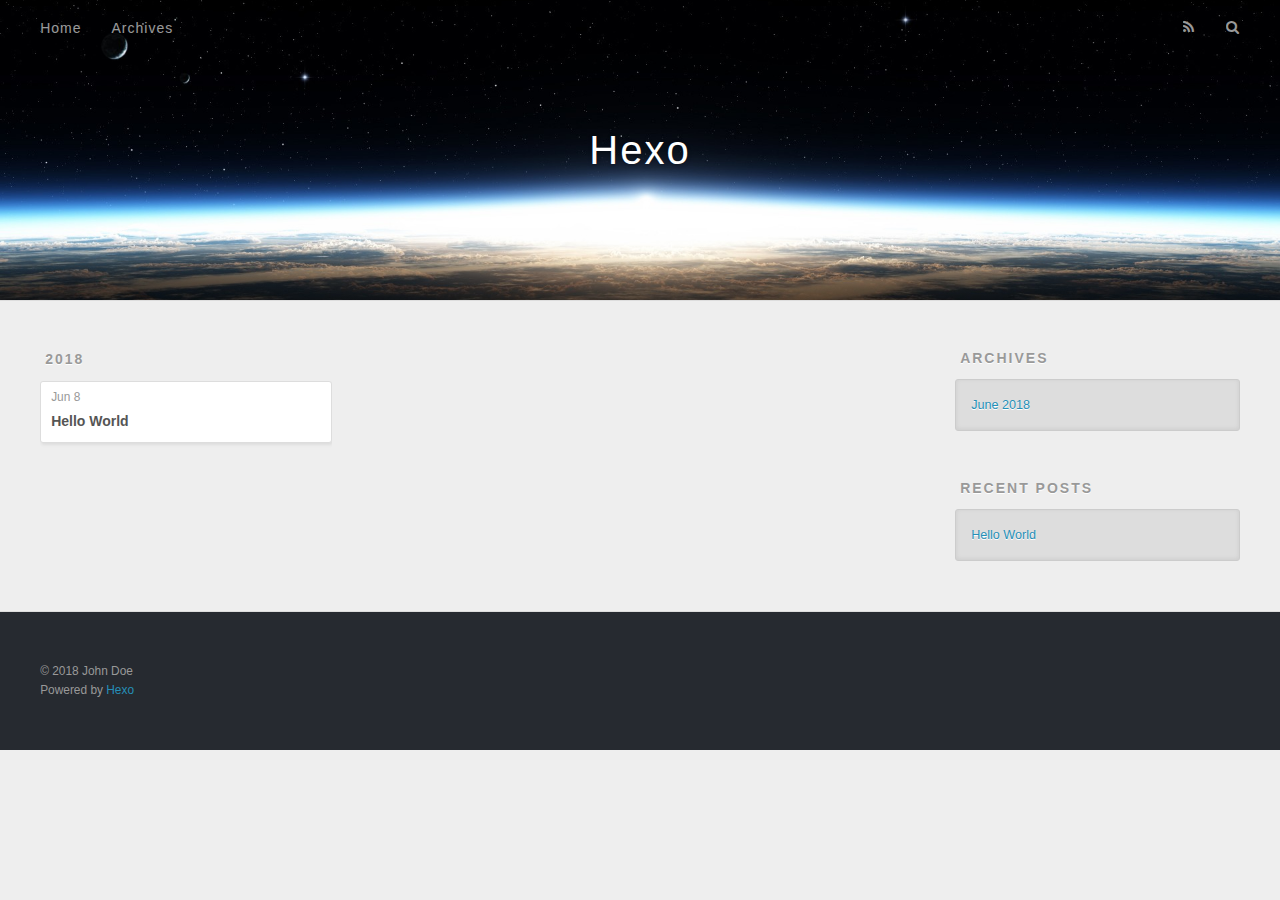
==== archives/index.html @ 5888d4e0 "Site updated: 2018-06-24 17:47:49" ====
<!DOCTYPE html>
<html>
<head>
  <meta charset="utf-8">
  

  
  <title>Archives | Hexo</title>
  <meta name="viewport" content="width=device-width, initial-scale=1, maximum-scale=1">
  <meta property="og:type" content="website">
<meta property="og:title" content="Hexo">
<meta property="og:url" content="http://yoursite.com/archives/index.html">
<meta property="og:site_name" content="Hexo">
<meta property="og:locale" content="default">
<meta name="twitter:card" content="summary">
<meta name="twitter:title" content="Hexo">
  
    <link rel="alternate" href="/atom.xml" title="Hexo" type="application/atom+xml">
  
  
    <link rel="icon" href="/favicon.png">
  
  
    <link href="//fonts.googleapis.com/css?family=Source+Code+Pro" rel="stylesheet" type="text/css">
  
  <link rel="stylesheet" href="/css/style.css">
</head>

<body>
  <div id="container">
    <div id="wrap">
      <header id="header">
  <div id="banner"></div>
  <div id="header-outer" class="outer">
    <div id="header-title" class="inner">
      <h1 id="logo-wrap">
        <a href="/" id="logo">Hexo</a>
      </h1>
      
    </div>
    <div id="header-inner" class="inner">
      <nav id="main-nav">
        <a id="main-nav-toggle" class="nav-icon"></a>
        
          <a class="main-nav-link" href="/">Home</a>
        
          <a class="main-nav-link" href="/archives">Archives</a>
        
      </nav>
      <nav id="sub-nav">
        
          <a id="nav-rss-link" class="nav-icon" href="/atom.xml" title="RSS Feed"></a>
        
        <a id="nav-search-btn" class="nav-icon" title="Search"></a>
      </nav>
      <div id="search-form-wrap">
        <form action="//google.com/search" method="get" accept-charset="UTF-8" class="search-form"><input type="search" name="q" class="search-form-input" placeholder="Search"><button type="submit" class="search-form-submit">&#xF002;</button><input type="hidden" name="sitesearch" value="http://yoursite.com"></form>
      </div>
    </div>
  </div>
</header>
      <div class="outer">
        <section id="main">
  
  
    
    
      
      
      <section class="archives-wrap">
        <div class="archive-year-wrap">
          <a href="/archives/2018" class="archive-year">2018</a>
        </div>
        <div class="archives">
    
    <article class="archive-article archive-type-post">
  <div class="archive-article-inner">
    <header class="archive-article-header">
      <a href="/2018/06/08/hello-world/" class="archive-article-date">
  <time datetime="2018-06-08T04:36:34.296Z" itemprop="datePublished">Jun 8</time>
</a>
      
  
    <h1 itemprop="name">
      <a class="archive-article-title" href="/2018/06/08/hello-world/">Hello World</a>
    </h1>
  

    </header>
  </div>
</article>
  
  
    </div></section>
  


</section>
        
          <aside id="sidebar">
  
    

  
    

  
    
  
    
  <div class="widget-wrap">
    <h3 class="widget-title">Archives</h3>
    <div class="widget">
      <ul class="archive-list"><li class="archive-list-item"><a class="archive-list-link" href="/archives/2018/06/">June 2018</a></li></ul>
    </div>
  </div>


  
    
  <div class="widget-wrap">
    <h3 class="widget-title">Recent Posts</h3>
    <div class="widget">
      <ul>
        
          <li>
            <a href="/2018/06/08/hello-world/">Hello World</a>
          </li>
        
      </ul>
    </div>
  </div>

  
</aside>
        
      </div>
      <footer id="footer">
  
  <div class="outer">
    <div id="footer-info" class="inner">
      &copy; 2018 John Doe<br>
      Powered by <a href="http://hexo.io/" target="_blank">Hexo</a>
    </div>
  </div>
</footer>
    </div>
    <nav id="mobile-nav">
  
    <a href="/" class="mobile-nav-link">Home</a>
  
    <a href="/archives" class="mobile-nav-link">Archives</a>
  
</nav>
    

<script src="//ajax.googleapis.com/ajax/libs/jquery/2.0.3/jquery.min.js"></script>


  <link rel="stylesheet" href="/fancybox/jquery.fancybox.css">
  <script src="/fancybox/jquery.fancybox.pack.js"></script>


<script src="/js/script.js"></script>



  </div>
</body>
</html>
---- css/style.css ----
body {
  width: 100%;
}
body:before,
body:after {
  content: "";
  display: table;
}
body:after {
  clear: both;
}
html,
body,
div,
span,
applet,
object,
iframe,
h1,
h2,
h3,
h4,
h5,
h6,
p,
blockquote,
pre,
a,
abbr,
acronym,
address,
big,
cite,
code,
del,
dfn,
em,
img,
ins,
kbd,
q,
s,
samp,
small,
strike,
strong,
sub,
sup,
tt,
var,
dl,
dt,
dd,
ol,
ul,
li,
fieldset,
form,
label,
legend,
table,
caption,
tbody,
tfoot,
thead,
tr,
th,
td {
  margin: 0;
  padding: 0;
  border: 0;
  outline: 0;
  font-weight: inherit;
  font-style: inherit;
  font-family: inherit;
  font-size: 100%;
  vertical-align: baseline;
}
body {
  line-height: 1;
  color: #000;
  background: #fff;
}
ol,
ul {
  list-style: none;
}
table {
  border-collapse: separate;
  border-spacing: 0;
  vertical-align: middle;
}
caption,
th,
td {
  text-align: left;
  font-weight: normal;
  vertical-align: middle;
}
a img {
  border: none;
}
input,
button {
  margin: 0;
  padding: 0;
}
input::-moz-focus-inner,
button::-moz-focus-inner {
  border: 0;
  padding: 0;
}
@font-face {
  font-family: FontAwesome;
  font-style: normal;
  font-weight: normal;
  src: url("fonts/fontawesome-webfont.eot?v=#4.0.3");
  src: url("fonts/fontawesome-webfont.eot?#iefix&v=#4.0.3") format("embedded-opentype"), url("fonts/fontawesome-webfont.woff?v=#4.0.3") format("woff"), url("fonts/fontawesome-webfont.ttf?v=#4.0.3") format("truetype"), url("fonts/fontawesome-webfont.svg#fontawesomeregular?v=#4.0.3") format("svg");
}
html,
body,
#container {
  height: 100%;
}
body {
  background: #eee;
  font: 14px -apple-system, BlinkMacSystemFont, "Segoe UI", "Roboto", "Oxygen", "Ubuntu", "Cantarell", "Fira Sans", "Droid Sans", "Helvetica Neue", sans-serif;
  -webkit-text-size-adjust: 100%;
}
.outer {
  max-width: 1220px;
  margin: 0 auto;
  padding: 0 20px;
}
.outer:before,
.outer:after {
  content: "";
  display: table;
}
.outer:after {
  clear: both;
}
.inner {
  display: inline;
  float: left;
  width: 98.33333333333333%;
  margin: 0 0.833333333333333%;
}
.left,
.alignleft {
  float: left;
}
.right,
.alignright {
  float: right;
}
.clear {
  clear: both;
}
#container {
  position: relative;
}
.mobile-nav-on {
  overflow: hidden;
}
#wrap {
  height: 100%;
  width: 100%;
  position: absolute;
  top: 0;
  left: 0;
  -webkit-transition: 0.2s ease-out;
  -moz-transition: 0.2s ease-out;
  -ms-transition: 0.2s ease-out;
  transition: 0.2s ease-out;
  z-index: 1;
  background: #eee;
}
.mobile-nav-on #wrap {
  left: 280px;
}
@media screen and (min-width: 768px) {
  #main {
    display: inline;
    float: left;
    width: 73.33333333333333%;
    margin: 0 0.833333333333333%;
  }
}
.article-date,
.article-category-link,
.archive-year,
.widget-title {
  text-decoration: none;
  text-transform: uppercase;
  letter-spacing: 2px;
  color: #999;
  margin-bottom: 1em;
  margin-left: 5px;
  line-height: 1em;
  text-shadow: 0 1px #fff;
  font-weight: bold;
}
.article-inner,
.archive-article-inner {
  background: #fff;
  -webkit-box-shadow: 1px 2px 3px #ddd;
  box-shadow: 1px 2px 3px #ddd;
  border: 1px solid #ddd;
  border-radius: 3px;
}
.article-entry h1,
.widget h1 {
  font-size: 2em;
}
.article-entry h2,
.widget h2 {
  font-size: 1.5em;
}
.article-entry h3,
.widget h3 {
  font-size: 1.3em;
}
.article-entry h4,
.widget h4 {
  font-size: 1.2em;
}
.article-entry h5,
.widget h5 {
  font-size: 1em;
}
.article-entry h6,
.widget h6 {
  font-size: 1em;
  color: #999;
}
.article-entry hr,
.widget hr {
  border: 1px dashed #ddd;
}
.article-entry strong,
.widget strong {
  font-weight: bold;
}
.article-entry em,
.widget em,
.article-entry cite,
.widget cite {
  font-style: italic;
}
.article-entry sup,
.widget sup,
.article-entry sub,
.widget sub {
  font-size: 0.75em;
  line-height: 0;
  position: relative;
  vertical-align: baseline;
}
.article-entry sup,
.widget sup {
  top: -0.5em;
}
.article-entry sub,
.widget sub {
  bottom: -0.2em;
}
.article-entry small,
.widget small {
  font-size: 0.85em;
}
.article-entry acronym,
.widget acronym,
.article-entry abbr,
.widget abbr {
  border-bottom: 1px dotted;
}
.article-entry ul,
.widget ul,
.article-entry ol,
.widget ol,
.article-entry dl,
.widget dl {
  margin: 0 20px;
  line-height: 1.6em;
}
.article-entry ul ul,
.widget ul ul,
.article-entry ol ul,
.widget ol ul,
.article-entry ul ol,
.widget ul ol,
.article-entry ol ol,
.widget ol ol {
  margin-top: 0;
  margin-bottom: 0;
}
.article-entry ul,
.widget ul {
  list-style: disc;
}
.article-entry ol,
.widget ol {
  list-style: decimal;
}
.article-entry dt,
.widget dt {
  font-weight: bold;
}
#header {
  height: 300px;
  position: relative;
  border-bottom: 1px solid #ddd;
}
#header:before,
#header:after {
  content: "";
  position: absolute;
  left: 0;
  right: 0;
  height: 40px;
}
#header:before {
  top: 0;
  background: -webkit-linear-gradient(rgba(0,0,0,0.2), transparent);
  background: -moz-linear-gradient(rgba(0,0,0,0.2), transparent);
  background: -ms-linear-gradient(rgba(0,0,0,0.2), transparent);
  background: linear-gradient(rgba(0,0,0,0.2), transparent);
}
#header:after {
  bottom: 0;
  background: -webkit-linear-gradient(transparent, rgba(0,0,0,0.2));
  background: -moz-linear-gradient(transparent, rgba(0,0,0,0.2));
  background: -ms-linear-gradient(transparent, rgba(0,0,0,0.2));
  background: linear-gradient(transparent, rgba(0,0,0,0.2));
}
#header-outer {
  height: 100%;
  position: relative;
}
#header-inner {
  position: relative;
  overflow: hidden;
}
#banner {
  position: absolute;
  top: 0;
  left: 0;
  width: 100%;
  height: 100%;
  background: url("images/banner.jpg") center #000;
  -webkit-background-size: cover;
  -moz-background-size: cover;
  background-size: cover;
  z-index: -1;
}
#header-title {
  text-align: center;
  height: 40px;
  position: absolute;
  top: 50%;
  left: 0;
  margin-top: -20px;
}
#logo,
#subtitle {
  text-decoration: none;
  color: #fff;
  font-weight: 300;
  text-shadow: 0 1px 4px rgba(0,0,0,0.3);
}
#logo {
  font-size: 40px;
  line-height: 40px;
  letter-spacing: 2px;
}
#subtitle {
  font-size: 16px;
  line-height: 16px;
  letter-spacing: 1px;
}
#subtitle-wrap {
  margin-top: 16px;
}
#main-nav {
  float: left;
  margin-left: -15px;
}
.nav-icon,
.main-nav-link {
  float: left;
  color: #fff;
  opacity: 0.6;
  text-decoration: none;
  text-shadow: 0 1px rgba(0,0,0,0.2);
  -webkit-transition: opacity 0.2s;
  -moz-transition: opacity 0.2s;
  -ms-transition: opacity 0.2s;
  transition: opacity 0.2s;
  display: block;
  padding: 20px 15px;
}
.nav-icon:hover,
.main-nav-link:hover {
  opacity: 1;
}
.nav-icon {
  font-family: FontAwesome;
  text-align: center;
  font-size: 14px;
  width: 14px;
  height: 14px;
  padding: 20px 15px;
  position: relative;
  cursor: pointer;
}
.main-nav-link {
  font-weight: 300;
  letter-spacing: 1px;
}
@media screen and (max-width: 479px) {
  .main-nav-link {
    display: none;
  }
}
#main-nav-toggle {
  display: none;
}
#main-nav-toggle:before {
  content: "\f0c9";
}
@media screen and (max-width: 479px) {
  #main-nav-toggle {
    display: block;
  }
}
#sub-nav {
  float: right;
  margin-right: -15px;
}
#nav-rss-link:before {
  content: "\f09e";
}
#nav-search-btn:before {
  content: "\f002";
}
#search-form-wrap {
  position: absolute;
  top: 15px;
  width: 150px;
  height: 30px;
  right: -150px;
  opacity: 0;
  -webkit-transition: 0.2s ease-out;
  -moz-transition: 0.2s ease-out;
  -ms-transition: 0.2s ease-out;
  transition: 0.2s ease-out;
}
#search-form-wrap.on {
  opacity: 1;
  right: 0;
}
@media screen and (max-width: 479px) {
  #search-form-wrap {
    width: 100%;
    right: -100%;
  }
}
.search-form {
  position: absolute;
  top: 0;
  left: 0;
  right: 0;
  background: #fff;
  padding: 5px 15px;
  border-radius: 15px;
  -webkit-box-shadow: 0 0 10px rgba(0,0,0,0.3);
  box-shadow: 0 0 10px rgba(0,0,0,0.3);
}
.search-form-input {
  border: none;
  background: none;
  color: #555;
  width: 100%;
  font: 13px -apple-system, BlinkMacSystemFont, "Segoe UI", "Roboto", "Oxygen", "Ubuntu", "Cantarell", "Fira Sans", "Droid Sans", "Helvetica Neue", sans-serif;
  outline: none;
}
.search-form-input::-webkit-search-results-decoration,
.search-form-input::-webkit-search-cancel-button {
  -webkit-appearance: none;
}
.search-form-submit {
  position: absolute;
  top: 50%;
  right: 10px;
  margin-top: -7px;
  font: 13px FontAwesome;
  border: none;
  background: none;
  color: #bbb;
  cursor: pointer;
}
.search-form-submit:hover,
.search-form-submit:focus {
  color: #777;
}
.article {
  margin: 50px 0;
}
.article-inner {
  overflow: hidden;
}
.article-meta:before,
.article-meta:after {
  content: "";
  display: table;
}
.article-meta:after {
  clear: both;
}
.article-date {
  float: left;
}
.article-category {
  float: left;
  line-height: 1em;
  color: #ccc;
  text-shadow: 0 1px #fff;
  margin-left: 8px;
}
.article-category:before {
  content: "\2022";
}
.article-category-link {
  margin: 0 12px 1em;
}
.article-header {
  padding: 20px 20px 0;
}
.article-title {
  text-decoration: none;
  font-size: 2em;
  font-weight: bold;
  color: #555;
  line-height: 1.1em;
  -webkit-transition: color 0.2s;
  -moz-transition: color 0.2s;
  -ms-transition: color 0.2s;
  transition: color 0.2s;
}
a.article-title:hover {
  color: #258fb8;
}
.article-entry {
  color: #555;
  padding: 0 20px;
}
.article-entry:before,
.article-entry:after {
  content: "";
  display: table;
}
.article-entry:after {
  clear: both;
}
.article-entry p,
.article-entry table {
  line-height: 1.6em;
  margin: 1.6em 0;
}
.article-entry h1,
.article-entry h2,
.article-entry h3,
.article-entry h4,
.article-entry h5,
.article-entry h6 {
  font-weight: bold;
}
.article-entry h1,
.article-entry h2,
.article-entry h3,
.article-entry h4,
.article-entry h5,
.article-entry h6 {
  line-height: 1.1em;
  margin: 1.1em 0;
}
.article-entry a {
  color: #258fb8;
  text-decoration: none;
}
.article-entry a:hover {
  text-decoration: underline;
}
.article-entry ul,
.article-entry ol,
.article-entry dl {
  margin-top: 1.6em;
  margin-bottom: 1.6em;
}
.article-entry img,
.article-entry video {
  max-width: 100%;
  height: auto;
  display: block;
  margin: auto;
}
.article-entry iframe {
  border: none;
}
.article-entry table {
  width: 100%;
  border-collapse: collapse;
  border-spacing: 0;
}
.article-entry th {
  font-weight: bold;
  border-bottom: 3px solid #ddd;
  padding-bottom: 0.5em;
}
.article-entry td {
  border-bottom: 1px solid #ddd;
  padding: 10px 0;
}
.article-entry blockquote {
  font-family: Georgia, "Times New Roman", serif;
  font-size: 1.4em;
  margin: 1.6em 20px;
  text-align: center;
}
.article-entry blockquote footer {
  font-size: 14px;
  margin: 1.6em 0;
  font-family: -apple-system, BlinkMacSystemFont, "Segoe UI", "Roboto", "Oxygen", "Ubuntu", "Cantarell", "Fira Sans", "Droid Sans", "Helvetica Neue", sans-serif;
}
.article-entry blockquote footer cite:before {
  content: "—";
  padding: 0 0.5em;
}
.article-entry .pullquote {
  text-align: left;
  width: 45%;
  margin: 0;
}
.article-entry .pullquote.left {
  margin-left: 0.5em;
  margin-right: 1em;
}
.article-entry .pullquote.right {
  margin-right: 0.5em;
  margin-left: 1em;
}
.article-entry .caption {
  color: #999;
  display: block;
  font-size: 0.9em;
  margin-top: 0.5em;
  position: relative;
  text-align: center;
}
.article-entry .video-container {
  position: relative;
  padding-top: 56.25%;
  height: 0;
  overflow: hidden;
}
.article-entry .video-container iframe,
.article-entry .video-container object,
.article-entry .video-container embed {
  position: absolute;
  top: 0;
  left: 0;
  width: 100%;
  height: 100%;
  margin-top: 0;
}
.article-more-link a {
  display: inline-block;
  line-height: 1em;
  padding: 6px 15px;
  border-radius: 15px;
  background: #eee;
  color: #999;
  text-shadow: 0 1px #fff;
  text-decoration: none;
}
.article-more-link a:hover {
  background: #258fb8;
  color: #fff;
  text-decoration: none;
  text-shadow: 0 1px #1e7293;
}
.article-footer {
  font-size: 0.85em;
  line-height: 1.6em;
  border-top: 1px solid #ddd;
  padding-top: 1.6em;
  margin: 0 20px 20px;
}
.article-footer:before,
.article-footer:after {
  content: "";
  display: table;
}
.article-footer:after {
  clear: both;
}
.article-footer a {
  color: #999;
  text-decoration: none;
}
.article-footer a:hover {
  color: #555;
}
.article-tag-list-item {
  float: left;
  margin-right: 10px;
}
.article-tag-list-link:before {
  content: "#";
}
.article-comment-link {
  float: right;
}
.article-comment-link:before {
  content: "\f075";
  font-family: FontAwesome;
  padding-right: 8px;
}
.article-share-link {
  cursor: pointer;
  float: right;
  margin-left: 20px;
}
.article-share-link:before {
  content: "\f064";
  font-family: FontAwesome;
  padding-right: 6px;
}
#article-nav {
  position: relative;
}
#article-nav:before,
#article-nav:after {
  content: "";
  display: table;
}
#article-nav:after {
  clear: both;
}
@media screen and (min-width: 768px) {
  #article-nav {
    margin: 50px 0;
  }
  #article-nav:before {
    width: 8px;
    height: 8px;
    position: absolute;
    top: 50%;
    left: 50%;
    margin-top: -4px;
    margin-left: -4px;
    content: "";
    border-radius: 50%;
    background: #ddd;
    -webkit-box-shadow: 0 1px 2px #fff;
    box-shadow: 0 1px 2px #fff;
  }
}
.article-nav-link-wrap {
  text-decoration: none;
  text-shadow: 0 1px #fff;
  color: #999;
  -webkit-box-sizing: border-box;
  -moz-box-sizing: border-box;
  box-sizing: border-box;
  margin-top: 50px;
  text-align: center;
  display: block;
}
.article-nav-link-wrap:hover {
  color: #555;
}
@media screen and (min-width: 768px) {
  .article-nav-link-wrap {
    width: 50%;
    margin-top: 0;
  }
}
@media screen and (min-width: 768px) {
  #article-nav-newer {
    float: left;
    text-align: right;
    padding-right: 20px;
  }
}
@media screen and (min-width: 768px) {
  #article-nav-older {
    float: right;
    text-align: left;
    padding-left: 20px;
  }
}
.article-nav-caption {
  text-transform: uppercase;
  letter-spacing: 2px;
  color: #ddd;
  line-height: 1em;
  font-weight: bold;
}
#article-nav-newer .article-nav-caption {
  margin-right: -2px;
}
.article-nav-title {
  font-size: 0.85em;
  line-height: 1.6em;
  margin-top: 0.5em;
}
.article-share-box {
  position: absolute;
  display: none;
  background: #fff;
  -webkit-box-shadow: 1px 2px 10px rgba(0,0,0,0.2);
  box-shadow: 1px 2px 10px rgba(0,0,0,0.2);
  border-radius: 3px;
  margin-left: -145px;
  overflow: hidden;
  z-index: 1;
}
.article-share-box.on {
  display: block;
}
.article-share-input {
  width: 100%;
  background: none;
  -webkit-box-sizing: border-box;
  -moz-box-sizing: border-box;
  box-sizing: border-box;
  font: 14px -apple-system, BlinkMacSystemFont, "Segoe UI", "Roboto", "Oxygen", "Ubuntu", "Cantarell", "Fira Sans", "Droid Sans", "Helvetica Neue", sans-serif;
  padding: 0 15px;
  color: #555;
  outline: none;
  border: 1px solid #ddd;
  border-radius: 3px 3px 0 0;
  height: 36px;
  line-height: 36px;
}
.article-share-links {
  background: #eee;
}
.article-share-links:before,
.article-share-links:after {
  content: "";
  display: table;
}
.article-share-links:after {
  clear: both;
}
.article-share-twitter,
.article-share-facebook,
.article-share-pinterest,
.article-share-google {
  width: 50px;
  height: 36px;
  display: block;
  float: left;
  position: relative;
  color: #999;
  text-shadow: 0 1px #fff;
}
.article-share-twitter:before,
.article-share-facebook:before,
.article-share-pinterest:before,
.article-share-google:before {
  font-size: 20px;
  font-family: FontAwesome;
  width: 20px;
  height: 20px;
  position: absolute;
  top: 50%;
  left: 50%;
  margin-top: -10px;
  margin-left: -10px;
  text-align: center;
}
.article-share-twitter:hover,
.article-share-facebook:hover,
.article-share-pinterest:hover,
.article-share-google:hover {
  color: #fff;
}
.article-share-twitter:before {
  content: "\f099";
}
.article-share-twitter:hover {
  background: #00aced;
  text-shadow: 0 1px #008abe;
}
.article-share-facebook:before {
  content: "\f09a";
}
.article-share-facebook:hover {
  background: #3b5998;
  text-shadow: 0 1px #2f477a;
}
.article-share-pinterest:before {
  content: "\f0d2";
}
.article-share-pinterest:hover {
  background: #cb2027;
  text-shadow: 0 1px #a21a1f;
}
.article-share-google:before {
  content: "\f0d5";
}
.article-share-google:hover {
  background: #dd4b39;
  text-shadow: 0 1px #be3221;
}
.article-gallery {
  background: #000;
  position: relative;
}
.article-gallery-photos {
  position: relative;
  overflow: hidden;
}
.article-gallery-img {
  display: none;
  max-width: 100%;
}
.article-gallery-img:first-child {
  display: block;
}
.article-gallery-img.loaded {
  position: absolute;
  display: block;
}
.article-gallery-img img {
  display: block;
  max-width: 100%;
  margin: 0 auto;
}
#comments {
  background: #fff;
  -webkit-box-shadow: 1px 2px 3px #ddd;
  box-shadow: 1px 2px 3px #ddd;
  padding: 20px;
  border: 1px solid #ddd;
  border-radius: 3px;
  margin: 50px 0;
}
#comments a {
  color: #258fb8;
}
.archives-wrap {
  margin: 50px 0;
}
.archives:before,
.archives:after {
  content: "";
  display: table;
}
.archives:after {
  clear: both;
}
.archive-year-wrap {
  margin-bottom: 1em;
}
.archives {
  -webkit-column-gap: 10px;
  -moz-column-gap: 10px;
  column-gap: 10px;
}
@media screen and (min-width: 480px) and (max-width: 767px) {
  .archives {
    -webkit-column-count: 2;
    -moz-column-count: 2;
    column-count: 2;
  }
}
@media screen and (min-width: 768px) {
  .archives {
    -webkit-column-count: 3;
    -moz-column-count: 3;
    column-count: 3;
  }
}
.archive-article {
  -webkit-column-break-inside: avoid;
  page-break-inside: avoid;
  overflow: hidden;
  break-inside: avoid-column;
}
.archive-article-inner {
  padding: 10px;
  margin-bottom: 15px;
}
.archive-article-title {
  text-decoration: none;
  font-weight: bold;
  color: #555;
  -webkit-transition: color 0.2s;
  -moz-transition: color 0.2s;
  -ms-transition: color 0.2s;
  transition: color 0.2s;
  line-height: 1.6em;
}
.archive-article-title:hover {
  color: #258fb8;
}
.archive-article-footer {
  margin-top: 1em;
}
.archive-article-date {
  color: #999;
  text-decoration: none;
  font-size: 0.85em;
  line-height: 1em;
  margin-bottom: 0.5em;
  display: block;
}
#page-nav {
  margin: 50px auto;
  background: #fff;
  -webkit-box-shadow: 1px 2px 3px #ddd;
  box-shadow: 1px 2px 3px #ddd;
  border: 1px solid #ddd;
  border-radius: 3px;
  text-align: center;
  color: #999;
  overflow: hidden;
}
#page-nav:before,
#page-nav:after {
  content: "";
  display: table;
}
#page-nav:after {
  clear: both;
}
#page-nav a,
#page-nav span {
  padding: 10px 20px;
  line-height: 1;
  height: 2ex;
}
#page-nav a {
  color: #999;
  text-decoration: none;
}
#page-nav a:hover {
  background: #999;
  color: #fff;
}
#page-nav .prev {
  float: left;
}
#page-nav .next {
  float: right;
}
#page-nav .page-number {
  display: inline-block;
}
@media screen and (max-width: 479px) {
  #page-nav .page-number {
    display: none;
  }
}
#page-nav .current {
  color: #555;
  font-weight: bold;
}
#page-nav .space {
  color: #ddd;
}
#footer {
  background: #262a30;
  padding: 50px 0;
  border-top: 1px solid #ddd;
  color: #999;
}
#footer a {
  color: #258fb8;
  text-decoration: none;
}
#footer a:hover {
  text-decoration: underline;
}
#footer-info {
  line-height: 1.6em;
  font-size: 0.85em;
}
.article-entry pre,
.article-entry .highlight {
  background: #2d2d2d;
  margin: 0 -20px;
  padding: 15px 20px;
  border-style: solid;
  border-color: #ddd;
  border-width: 1px 0;
  overflow: auto;
  color: #ccc;
  line-height: 22.400000000000002px;
}
.article-entry .highlight .gutter pre,
.article-entry .gist .gist-file .gist-data .line-numbers {
  color: #666;
  font-size: 0.85em;
}
.article-entry pre,
.article-entry code {
  font-family: "Source Code Pro", Consolas, Monaco, Menlo, Consolas, monospace;
}
.article-entry code {
  background: #eee;
  text-shadow: 0 1px #fff;
  padding: 0 0.3em;
}
.article-entry pre code {
  background: none;
  text-shadow: none;
  padding: 0;
}
.article-entry .highlight pre {
  border: none;
  margin: 0;
  padding: 0;
}
.article-entry .highlight table {
  margin: 0;
  width: auto;
}
.article-entry .highlight td {
  border: none;
  padding: 0;
}
.article-entry .highlight figcaption {
  font-size: 0.85em;
  color: #999;
  line-height: 1em;
  margin-bottom: 1em;
}
.article-entry .highlight figcaption:before,
.article-entry .highlight figcaption:after {
  content: "";
  display: table;
}
.article-entry .highlight figcaption:after {
  clear: both;
}
.article-entry .highlight figcaption a {
  float: right;
}
.article-entry .highlight .gutter pre {
  text-align: right;
  padding-right: 20px;
}
.article-entry .highlight .line {
  height: 22.400000000000002px;
}
.article-entry .highlight .line.marked {
  background: #515151;
}
.article-entry .gist {
  margin: 0 -20px;
  border-style: solid;
  border-color: #ddd;
  border-width: 1px 0;
  background: #2d2d2d;
  padding: 15px 20px 15px 0;
}
.article-entry .gist .gist-file {
  border: none;
  font-family: "Source Code Pro", Consolas, Monaco, Menlo, Consolas, monospace;
  margin: 0;
}
.article-entry .gist .gist-file .gist-data {
  background: none;
  border: none;
}
.article-entry .gist .gist-file .gist-data .line-numbers {
  background: none;
  border: none;
  padding: 0 20px 0 0;
}
.article-entry .gist .gist-file .gist-data .line-data {
  padding: 0 !important;
}
.article-entry .gist .gist-file .highlight {
  margin: 0;
  padding: 0;
  border: none;
}
.article-entry .gist .gist-file .gist-meta {
  background: #2d2d2d;
  color: #999;
  font: 0.85em -apple-system, BlinkMacSystemFont, "Segoe UI", "Roboto", "Oxygen", "Ubuntu", "Cantarell", "Fira Sans", "Droid Sans", "Helvetica Neue", sans-serif;
  text-shadow: 0 0;
  padding: 0;
  margin-top: 1em;
  margin-left: 20px;
}
.article-entry .gist .gist-file .gist-meta a {
  color: #258fb8;
  font-weight: normal;
}
.article-entry .gist .gist-file .gist-meta a:hover {
  text-decoration: underline;
}
pre .comment,
pre .title {
  color: #999;
}
pre .variable,
pre .attribute,
pre .tag,
pre .regexp,
pre .ruby .constant,
pre .xml .tag .title,
pre .xml .pi,
pre .xml .doctype,
pre .html .doctype,
pre .css .id,
pre .css .class,
pre .css .pseudo {
  color: #f2777a;
}
pre .number,
pre .preprocessor,
pre .built_in,
pre .literal,
pre .params,
pre .constant {
  color: #f99157;
}
pre .class,
pre .ruby .class .title,
pre .css .rules .attribute {
  color: #9c9;
}
pre .string,
pre .value,
pre .inheritance,
pre .header,
pre .ruby .symbol,
pre .xml .cdata {
  color: #9c9;
}
pre .css .hexcolor {
  color: #6cc;
}
pre .function,
pre .python .decorator,
pre .python .title,
pre .ruby .function .title,
pre .ruby .title .keyword,
pre .perl .sub,
pre .javascript .title,
pre .coffeescript .title {
  color: #69c;
}
pre .keyword,
pre .javascript .function {
  color: #c9c;
}
@media screen and (max-width: 479px) {
  #mobile-nav {
    position: absolute;
    top: 0;
    left: 0;
    width: 280px;
    height: 100%;
    background: #191919;
    border-right: 1px solid #fff;
  }
}
@media screen and (max-width: 479px) {
  .mobile-nav-link {
    display: block;
    color: #999;
    text-decoration: none;
    padding: 15px 20px;
    font-weight: bold;
  }
  .mobile-nav-link:hover {
    color: #fff;
  }
}
@media screen and (min-width: 768px) {
  #sidebar {
    display: inline;
    float: left;
    width: 23.333333333333332%;
    margin: 0 0.833333333333333%;
  }
}
.widget-wrap {
  margin: 50px 0;
}
.widget {
  color: #777;
  text-shadow: 0 1px #fff;
  background: #ddd;
  -webkit-box-shadow: 0 -1px 4px #ccc inset;
  box-shadow: 0 -1px 4px #ccc inset;
  border: 1px solid #ccc;
  padding: 15px;
  border-radius: 3px;
}
.widget a {
  color: #258fb8;
  text-decoration: none;
}
.widget a:hover {
  text-decoration: underline;
}
.widget ul ul,
.widget ol ul,
.widget dl ul,
.widget ul ol,
.widget ol ol,
.widget dl ol,
.widget ul dl,
.widget ol dl,
.widget dl dl {
  margin-left: 15px;
  list-style: disc;
}
.widget {
  line-height: 1.6em;
  word-wrap: break-word;
  font-size: 0.9em;
}
.widget ul,
.widget ol {
  list-style: none;
  margin: 0;
}
.widget ul ul,
.widget ol ul,
.widget ul ol,
.widget ol ol {
  margin: 0 20px;
}
.widget ul ul,
.widget ol ul {
  list-style: disc;
}
.widget ul ol,
.widget ol ol {
  list-style: decimal;
}
.category-list-count,
.tag-list-count,
.archive-list-count {
  padding-left: 5px;
  color: #999;
  font-size: 0.85em;
}
.category-list-count:before,
.tag-list-count:before,
.archive-list-count:before {
  content: "(";
}
.category-list-count:after,
.tag-list-count:after,
.archive-list-count:after {
  content: ")";
}
.tagcloud a {
  margin-right: 5px;
  display: inline-block;
}
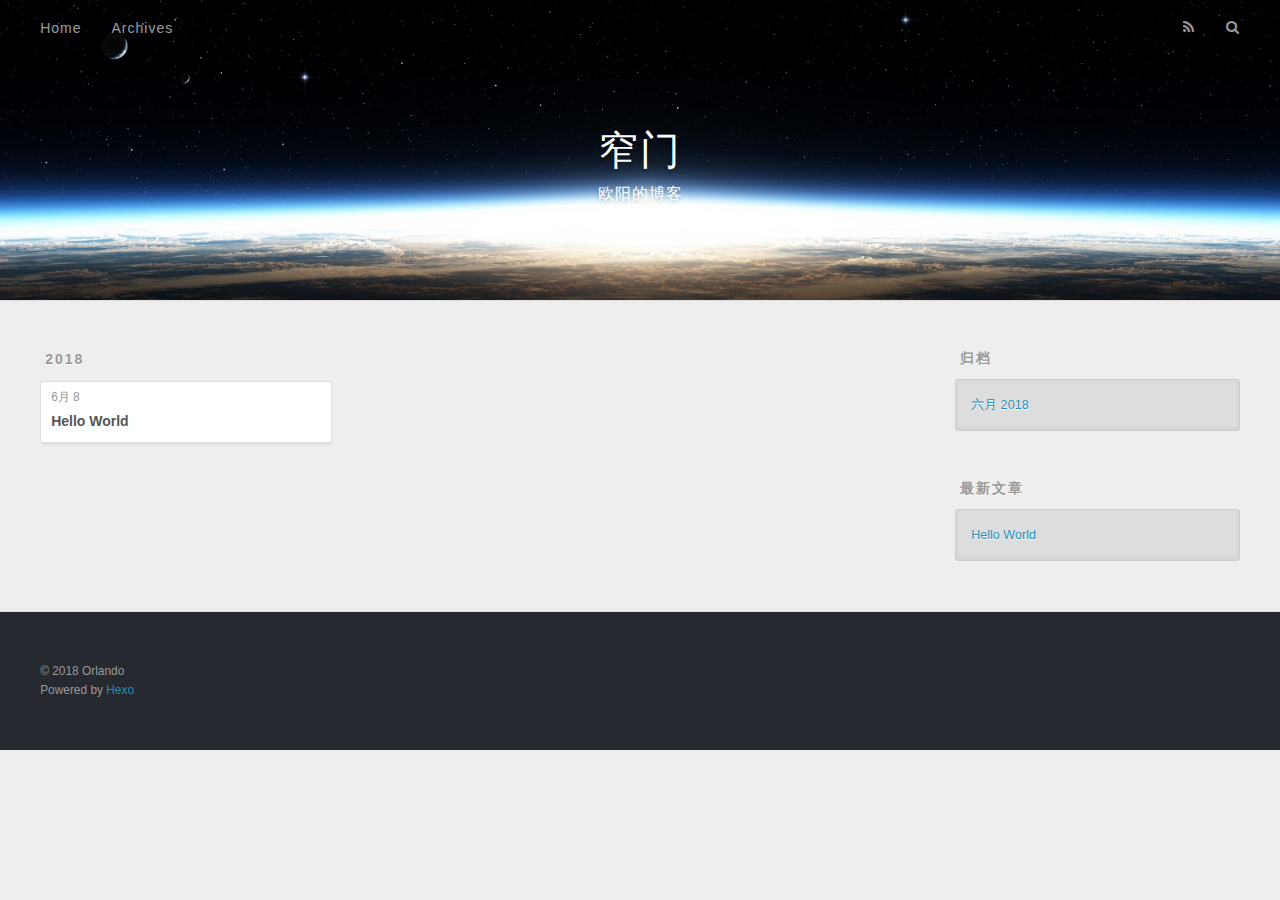
==== commit 03f9f43b: "Site updated: 2018-06-24 17:59:06" ====
--- a/archives/index.html
+++ b/archives/index.html
@@ -5,17 +5,20 @@
   
 
   
-  <title>Archives | Hexo</title>
+  <title>归档 | 窄门</title>
   <meta name="viewport" content="width=device-width, initial-scale=1, maximum-scale=1">
-  <meta property="og:type" content="website">
-<meta property="og:title" content="Hexo">
+  <meta name="description" content="越过山丘 人已秃头">
+<meta property="og:type" content="website">
+<meta property="og:title" content="窄门">
 <meta property="og:url" content="http://yoursite.com/archives/index.html">
-<meta property="og:site_name" content="Hexo">
-<meta property="og:locale" content="default">
+<meta property="og:site_name" content="窄门">
+<meta property="og:description" content="越过山丘 人已秃头">
+<meta property="og:locale" content="zh-CN">
 <meta name="twitter:card" content="summary">
-<meta name="twitter:title" content="Hexo">
+<meta name="twitter:title" content="窄门">
+<meta name="twitter:description" content="越过山丘 人已秃头">
   
-    <link rel="alternate" href="/atom.xml" title="Hexo" type="application/atom+xml">
+    <link rel="alternate" href="/atom.xml" title="窄门" type="application/atom+xml">
   
   
     <link rel="icon" href="/favicon.png">
@@ -34,8 +37,12 @@
   <div id="header-outer" class="outer">
     <div id="header-title" class="inner">
       <h1 id="logo-wrap">
-        <a href="/" id="logo">Hexo</a>
+        <a href="/" id="logo">窄门</a>
       </h1>
+      
+        <h2 id="subtitle-wrap">
+          <a href="/" id="subtitle">欧阳的博客</a>
+        </h2>
       
     </div>
     <div id="header-inner" class="inner">
@@ -51,7 +58,7 @@
         
           <a id="nav-rss-link" class="nav-icon" href="/atom.xml" title="RSS Feed"></a>
         
-        <a id="nav-search-btn" class="nav-icon" title="Search"></a>
+        <a id="nav-search-btn" class="nav-icon" title="搜索"></a>
       </nav>
       <div id="search-form-wrap">
         <form action="//google.com/search" method="get" accept-charset="UTF-8" class="search-form"><input type="search" name="q" class="search-form-input" placeholder="Search"><button type="submit" class="search-form-submit">&#xF002;</button><input type="hidden" name="sitesearch" value="http://yoursite.com"></form>
@@ -77,7 +84,7 @@
   <div class="archive-article-inner">
     <header class="archive-article-header">
       <a href="/2018/06/08/hello-world/" class="archive-article-date">
-  <time datetime="2018-06-08T04:36:34.296Z" itemprop="datePublished">Jun 8</time>
+  <time datetime="2018-06-08T04:36:34.296Z" itemprop="datePublished">6月 8</time>
 </a>
       
   
@@ -109,9 +116,9 @@
   
     
   <div class="widget-wrap">
-    <h3 class="widget-title">Archives</h3>
+    <h3 class="widget-title">归档</h3>
     <div class="widget">
-      <ul class="archive-list"><li class="archive-list-item"><a class="archive-list-link" href="/archives/2018/06/">June 2018</a></li></ul>
+      <ul class="archive-list"><li class="archive-list-item"><a class="archive-list-link" href="/archives/2018/06/">六月 2018</a></li></ul>
     </div>
   </div>
 
@@ -119,7 +126,7 @@
   
     
   <div class="widget-wrap">
-    <h3 class="widget-title">Recent Posts</h3>
+    <h3 class="widget-title">最新文章</h3>
     <div class="widget">
       <ul>
         
@@ -139,7 +146,7 @@
   
   <div class="outer">
     <div id="footer-info" class="inner">
-      &copy; 2018 John Doe<br>
+      &copy; 2018 Orlando<br>
       Powered by <a href="http://hexo.io/" target="_blank">Hexo</a>
     </div>
   </div>
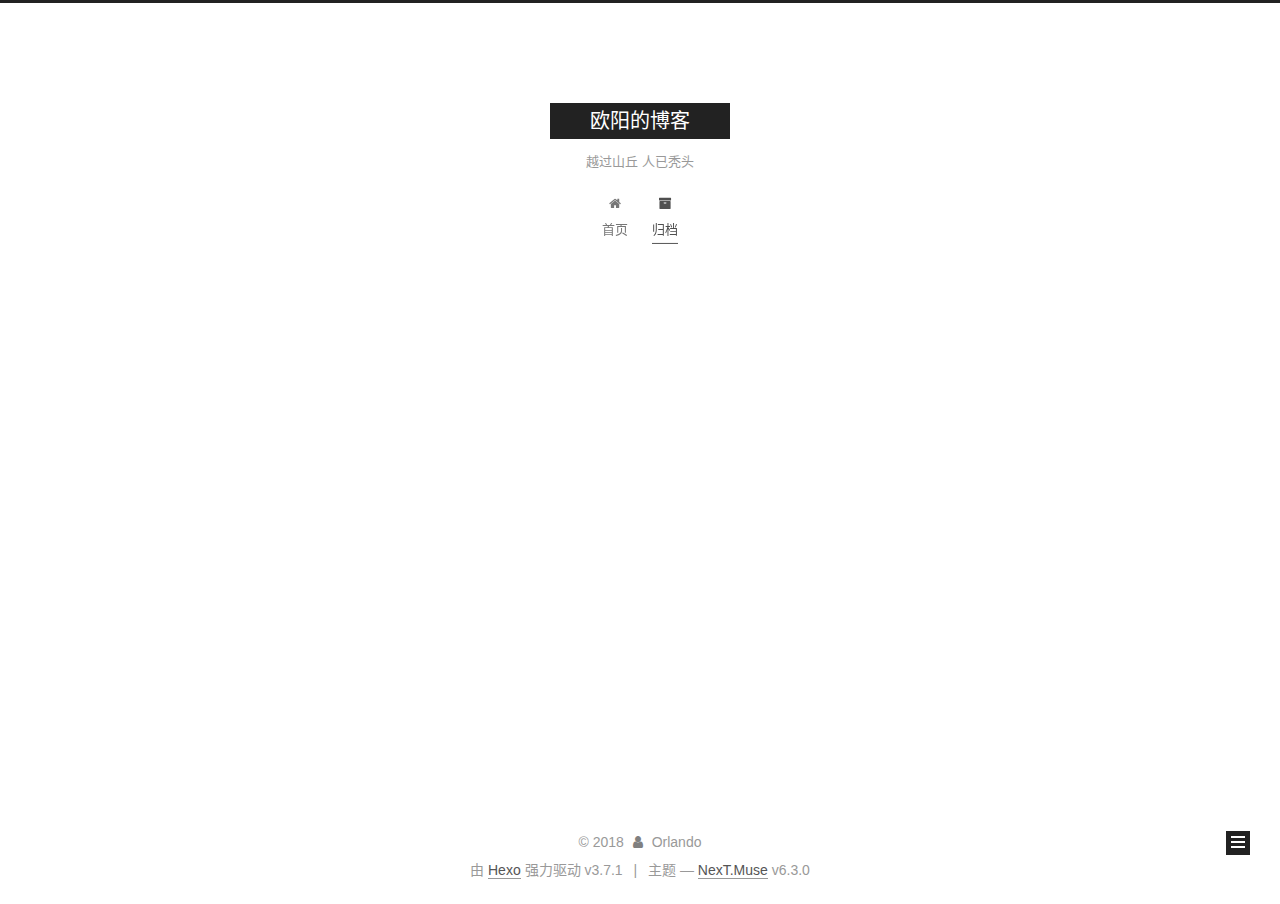
==== commit b51592d2: "Site updated: 2018-07-06 15:42:39" ====
--- a/archives/index.html
+++ b/archives/index.html
@@ -1,177 +1,693 @@
 <!DOCTYPE html>
-<html>
+
+
+
+
+
+
+
+
+
+
+
+
+  
+
+
+<html class="theme-next muse use-motion" lang="zh-CN">
 <head>
-  <meta charset="utf-8">
-  
-
-  
-  <title>归档 | 窄门</title>
-  <meta name="viewport" content="width=device-width, initial-scale=1, maximum-scale=1">
-  <meta name="description" content="越过山丘 人已秃头">
-<meta property="og:type" content="website">
-<meta property="og:title" content="窄门">
+  <meta charset="UTF-8"/>
+<meta http-equiv="X-UA-Compatible" content="IE=edge" />
+<meta name="viewport" content="width=device-width, initial-scale=1, maximum-scale=2"/>
+<meta name="theme-color" content="#222">
+
+
+
+
+
+
+
+
+
+
+
+
+<meta http-equiv="Cache-Control" content="no-transform" />
+<meta http-equiv="Cache-Control" content="no-siteapp" />
+
+
+
+
+
+
+
+
+
+
+
+
+
+
+
+
+
+
+
+
+
+
+<link href="/lib/font-awesome/css/font-awesome.min.css?v=4.6.2" rel="stylesheet" type="text/css" />
+
+<link href="/css/main.css?v=6.3.0" rel="stylesheet" type="text/css" />
+
+
+  <link rel="apple-touch-icon" sizes="180x180" href="/images/apple-touch-icon-next.png?v=6.3.0">
+
+
+  <link rel="icon" type="image/png" sizes="32x32" href="/images/favicon-32x32-next.png?v=6.3.0">
+
+
+  <link rel="icon" type="image/png" sizes="16x16" href="/images/favicon-16x16-next.png?v=6.3.0">
+
+
+  <link rel="mask-icon" href="/images/logo.svg?v=6.3.0" color="#222">
+
+
+
+
+
+
+
+
+
+<script type="text/javascript" id="hexo.configurations">
+  var NexT = window.NexT || {};
+  var CONFIG = {
+    root: '/',
+    scheme: 'Muse',
+    version: '6.3.0',
+    sidebar: {"position":"left","display":"post","offset":12,"b2t":false,"scrollpercent":false,"onmobile":false},
+    fancybox: false,
+    fastclick: false,
+    lazyload: false,
+    tabs: true,
+    motion: {"enable":true,"async":false,"transition":{"post_block":"fadeIn","post_header":"slideDownIn","post_body":"slideDownIn","coll_header":"slideLeftIn","sidebar":"slideUpIn"}},
+    algolia: {
+      applicationID: '',
+      apiKey: '',
+      indexName: '',
+      hits: {"per_page":10},
+      labels: {"input_placeholder":"Search for Posts","hits_empty":"We didn't find any results for the search: ${query}","hits_stats":"${hits} results found in ${time} ms"}
+    }
+  };
+</script>
+
+
+  
+
+
+
+
+  <meta property="og:type" content="website">
+<meta property="og:title" content="欧阳的博客">
 <meta property="og:url" content="http://yoursite.com/archives/index.html">
-<meta property="og:site_name" content="窄门">
-<meta property="og:description" content="越过山丘 人已秃头">
+<meta property="og:site_name" content="欧阳的博客">
 <meta property="og:locale" content="zh-CN">
 <meta name="twitter:card" content="summary">
-<meta name="twitter:title" content="窄门">
-<meta name="twitter:description" content="越过山丘 人已秃头">
-  
-    <link rel="alternate" href="/atom.xml" title="窄门" type="application/atom+xml">
-  
-  
-    <link rel="icon" href="/favicon.png">
-  
-  
-    <link href="//fonts.googleapis.com/css?family=Source+Code+Pro" rel="stylesheet" type="text/css">
-  
-  <link rel="stylesheet" href="/css/style.css">
+<meta name="twitter:title" content="欧阳的博客">
+
+
+
+
+
+
+  <link rel="canonical" href="http://yoursite.com/archives/"/>
+
+
+
+<script type="text/javascript" id="page.configurations">
+  CONFIG.page = {
+    sidebar: "",
+  };
+</script>
+
+  <title>归档 | 欧阳的博客</title>
+  
+
+
+
+
+
+
+
+
+
+  <noscript>
+  <style type="text/css">
+    .use-motion .motion-element,
+    .use-motion .brand,
+    .use-motion .menu-item,
+    .sidebar-inner,
+    .use-motion .post-block,
+    .use-motion .pagination,
+    .use-motion .comments,
+    .use-motion .post-header,
+    .use-motion .post-body,
+    .use-motion .collection-title { opacity: initial; }
+
+    .use-motion .logo,
+    .use-motion .site-title,
+    .use-motion .site-subtitle {
+      opacity: initial;
+      top: initial;
+    }
+
+    .use-motion {
+      .logo-line-before i { left: initial; }
+      .logo-line-after i { right: initial; }
+    }
+  </style>
+</noscript>
+
 </head>
 
-<body>
-  <div id="container">
-    <div id="wrap">
-      <header id="header">
-  <div id="banner"></div>
-  <div id="header-outer" class="outer">
-    <div id="header-title" class="inner">
-      <h1 id="logo-wrap">
-        <a href="/" id="logo">窄门</a>
-      </h1>
-      
-        <h2 id="subtitle-wrap">
-          <a href="/" id="subtitle">欧阳的博客</a>
-        </h2>
-      
+<body itemscope itemtype="http://schema.org/WebPage" lang="zh-CN">
+
+  
+  
+    
+  
+
+  <div class="container sidebar-position-left page-archive">
+    <div class="headband"></div>
+
+    <header id="header" class="header" itemscope itemtype="http://schema.org/WPHeader">
+      <div class="header-inner"><div class="site-brand-wrapper">
+  <div class="site-meta ">
+    
+
+    <div class="custom-logo-site-title">
+      <a href="/" class="brand" rel="start">
+        <span class="logo-line-before"><i></i></span>
+        <span class="site-title">欧阳的博客</span>
+        <span class="logo-line-after"><i></i></span>
+      </a>
     </div>
-    <div id="header-inner" class="inner">
-      <nav id="main-nav">
-        <a id="main-nav-toggle" class="nav-icon"></a>
-        
-          <a class="main-nav-link" href="/">Home</a>
-        
-          <a class="main-nav-link" href="/archives">Archives</a>
-        
-      </nav>
-      <nav id="sub-nav">
-        
-          <a id="nav-rss-link" class="nav-icon" href="/atom.xml" title="RSS Feed"></a>
-        
-        <a id="nav-search-btn" class="nav-icon" title="搜索"></a>
-      </nav>
-      <div id="search-form-wrap">
-        <form action="//google.com/search" method="get" accept-charset="UTF-8" class="search-form"><input type="search" name="q" class="search-form-input" placeholder="Search"><button type="submit" class="search-form-submit">&#xF002;</button><input type="hidden" name="sitesearch" value="http://yoursite.com"></form>
+    
+      
+        <p class="site-subtitle">越过山丘 人已秃头</p>
+      
+    
+  </div>
+
+  <div class="site-nav-toggle">
+    <button aria-label="切换导航栏">
+      <span class="btn-bar"></span>
+      <span class="btn-bar"></span>
+      <span class="btn-bar"></span>
+    </button>
+  </div>
+</div>
+
+
+
+<nav class="site-nav">
+  
+    <ul id="menu" class="menu">
+      
+        
+        
+        
+          
+          <li class="menu-item menu-item-home">
+    <a href="/" rel="section">
+      <i class="menu-item-icon fa fa-fw fa-home"></i> <br />首页</a>
+  </li>
+        
+        
+        
+          
+          <li class="menu-item menu-item-archives menu-item-active">
+    <a href="/archives/" rel="section">
+      <i class="menu-item-icon fa fa-fw fa-archive"></i> <br />归档</a>
+  </li>
+
+      
+      
+    </ul>
+  
+
+  
+    
+
+    
+    
+      
+      
+    
+      
+      
+    
+    
+
+  
+
+
+  
+
+  
+</nav>
+
+
+
+  
+
+
+
+</div>
+    </header>
+
+    
+
+
+    <main id="main" class="main">
+      <div class="main-inner">
+        <div class="content-wrap">
+          
+          <div id="content" class="content">
+            
+
+  
+  
+  
+  <div class="post-block archive">
+    <div id="posts" class="posts-collapse">
+      <span class="archive-move-on"></span>
+
+      
+      <span class="archive-page-counter">
+        
+        
+        
+          
+        
+        嗯..! 目前共计 3 篇日志。 继续努力。
+      </span>
+      
+
+      
+
+        
+        
+        
+
+        
+          
+          <div class="collection-title">
+            <h1 class="archive-year" id="archive-year-2018">2018</h1>
+          </div>
+        
+        
+
+        
+
+  <article class="post post-type-normal" itemscope itemtype="http://schema.org/Article">
+    <header class="post-header">
+
+      <h2 class="post-title">
+        
+            <a class="post-title-link" href="/2018/07/05/Github-Hexo建站(Mac)/" itemprop="url">
+              
+                <span itemprop="name">Github+Hexo建站(Mac)</span>
+              
+            </a>
+        
+      </h2>
+
+      <div class="post-meta">
+        <time class="post-time" itemprop="dateCreated"
+              datetime="2018-07-05T16:08:22+08:00"
+              content="2018-07-05" >
+          07-05
+        </time>
       </div>
+
+    </header>
+  </article>
+
+
+
+      
+
+        
+        
+        
+
+        
+        
+
+        
+
+  <article class="post post-type-normal" itemscope itemtype="http://schema.org/Article">
+    <header class="post-header">
+
+      <h2 class="post-title">
+        
+            <a class="post-title-link" href="/2018/07/05/git教程02-创建版本库/" itemprop="url">
+              
+                <span itemprop="name">git教程02-创建版本库</span>
+              
+            </a>
+        
+      </h2>
+
+      <div class="post-meta">
+        <time class="post-time" itemprop="dateCreated"
+              datetime="2018-07-05T16:07:05+08:00"
+              content="2018-07-05" >
+          07-05
+        </time>
+      </div>
+
+    </header>
+  </article>
+
+
+
+      
+
+        
+        
+        
+
+        
+        
+
+        
+
+  <article class="post post-type-normal" itemscope itemtype="http://schema.org/Article">
+    <header class="post-header">
+
+      <h2 class="post-title">
+        
+            <a class="post-title-link" href="/2018/07/05/git教程01-简介与安装/" itemprop="url">
+              
+                <span itemprop="name">git教程01-简介与安装</span>
+              
+            </a>
+        
+      </h2>
+
+      <div class="post-meta">
+        <time class="post-time" itemprop="dateCreated"
+              datetime="2018-07-05T16:05:57+08:00"
+              content="2018-07-05" >
+          07-05
+        </time>
+      </div>
+
+    </header>
+  </article>
+
+
+
+      
+
     </div>
   </div>
-</header>
-      <div class="outer">
-        <section id="main">
-  
-  
-    
-    
-      
-      
-      <section class="archives-wrap">
-        <div class="archive-year-wrap">
-          <a href="/archives/2018" class="archive-year">2018</a>
+  
+  
+  
+
+  
+
+
+
+          </div>
+          
+
         </div>
-        <div class="archives">
-    
-    <article class="archive-article archive-type-post">
-  <div class="archive-article-inner">
-    <header class="archive-article-header">
-      <a href="/2018/06/08/hello-world/" class="archive-article-date">
-  <time datetime="2018-06-08T04:36:34.296Z" itemprop="datePublished">6月 8</time>
-</a>
-      
-  
-    <h1 itemprop="name">
-      <a class="archive-article-title" href="/2018/06/08/hello-world/">Hello World</a>
-    </h1>
-  
-
-    </header>
-  </div>
-</article>
-  
-  
-    </div></section>
-  
-
-
-</section>
-        
-          <aside id="sidebar">
-  
-    
-
-  
-    
-
-  
-    
-  
-    
-  <div class="widget-wrap">
-    <h3 class="widget-title">归档</h3>
-    <div class="widget">
-      <ul class="archive-list"><li class="archive-list-item"><a class="archive-list-link" href="/archives/2018/06/">六月 2018</a></li></ul>
+        
+          
+  
+  <div class="sidebar-toggle">
+    <div class="sidebar-toggle-line-wrap">
+      <span class="sidebar-toggle-line sidebar-toggle-line-first"></span>
+      <span class="sidebar-toggle-line sidebar-toggle-line-middle"></span>
+      <span class="sidebar-toggle-line sidebar-toggle-line-last"></span>
     </div>
   </div>
 
-
-  
-    
-  <div class="widget-wrap">
-    <h3 class="widget-title">最新文章</h3>
-    <div class="widget">
-      <ul>
-        
-          <li>
-            <a href="/2018/06/08/hello-world/">Hello World</a>
-          </li>
-        
-      </ul>
+  <aside id="sidebar" class="sidebar">
+    
+    <div class="sidebar-inner">
+
+      
+
+      
+
+      <section class="site-overview-wrap sidebar-panel sidebar-panel-active">
+        <div class="site-overview">
+          <div class="site-author motion-element" itemprop="author" itemscope itemtype="http://schema.org/Person">
+            
+              <p class="site-author-name" itemprop="name">Orlando</p>
+              <p class="site-description motion-element" itemprop="description"></p>
+          </div>
+
+          
+            <nav class="site-state motion-element">
+              
+                <div class="site-state-item site-state-posts">
+                
+                  <a href="/archives/">
+                
+                    <span class="site-state-item-count">3</span>
+                    <span class="site-state-item-name">日志</span>
+                  </a>
+                </div>
+              
+
+              
+
+              
+                
+                
+                <div class="site-state-item site-state-tags">
+                  
+                    
+                    
+                      
+                    
+                      
+                    
+                    <span class="site-state-item-count">2</span>
+                    <span class="site-state-item-name">标签</span>
+                  
+                </div>
+              
+            </nav>
+          
+
+          
+
+          
+
+          
+          
+
+          
+          
+
+          
+            
+          
+          
+
+        </div>
+      </section>
+
+      
+
+      
+
     </div>
+  </aside>
+
+
+        
+      </div>
+    </main>
+
+    <footer id="footer" class="footer">
+      <div class="footer-inner">
+        <div class="copyright">&copy; <span itemprop="copyrightYear">2018</span>
+  <span class="with-love" id="animate">
+    <i class="fa fa-user"></i>
+  </span>
+  <span class="author" itemprop="copyrightHolder">Orlando</span>
+
+  
+
+  
+</div>
+
+
+
+
+  <div class="powered-by">由 <a class="theme-link" target="_blank" href="https://hexo.io">Hexo</a> 强力驱动 v3.7.1</div>
+
+
+
+  <span class="post-meta-divider">|</span>
+
+
+
+  <div class="theme-info">主题 &mdash; <a class="theme-link" target="_blank" href="https://theme-next.org">NexT.Muse</a> v6.3.0</div>
+
+
+
+
+        
+
+
+
+
+
+
+
+
+        
+      </div>
+    </footer>
+
+    
+      <div class="back-to-top">
+        <i class="fa fa-arrow-up"></i>
+        
+      </div>
+    
+
+    
+
   </div>
 
   
-</aside>
-        
-      </div>
-      <footer id="footer">
-  
-  <div class="outer">
-    <div id="footer-info" class="inner">
-      &copy; 2018 Orlando<br>
-      Powered by <a href="http://hexo.io/" target="_blank">Hexo</a>
-    </div>
-  </div>
-</footer>
-    </div>
-    <nav id="mobile-nav">
-  
-    <a href="/" class="mobile-nav-link">Home</a>
-  
-    <a href="/archives" class="mobile-nav-link">Archives</a>
-  
-</nav>
-    
-
-<script src="//ajax.googleapis.com/ajax/libs/jquery/2.0.3/jquery.min.js"></script>
-
-
-  <link rel="stylesheet" href="/fancybox/jquery.fancybox.css">
-  <script src="/fancybox/jquery.fancybox.pack.js"></script>
-
-
-<script src="/js/script.js"></script>
-
-
-
-  </div>
+
+<script type="text/javascript">
+  if (Object.prototype.toString.call(window.Promise) !== '[object Function]') {
+    window.Promise = null;
+  }
+</script>
+
+
+
+
+
+
+
+
+
+
+
+
+
+
+
+
+
+
+
+
+
+
+
+
+
+
+  
+  
+    <script type="text/javascript" src="/lib/jquery/index.js?v=2.1.3"></script>
+  
+
+  
+  
+    <script type="text/javascript" src="/lib/velocity/velocity.min.js?v=1.2.1"></script>
+  
+
+  
+  
+    <script type="text/javascript" src="/lib/velocity/velocity.ui.min.js?v=1.2.1"></script>
+  
+
+
+  
+
+
+  <script type="text/javascript" src="/js/src/utils.js?v=6.3.0"></script>
+
+  <script type="text/javascript" src="/js/src/motion.js?v=6.3.0"></script>
+
+
+
+  
+  
+
+  
+
+  
+
+
+  <script type="text/javascript" src="/js/src/bootstrap.js?v=6.3.0"></script>
+
+
+
+  
+
+
+
+  
+
+
+
+
+
+  
+
+
+
+
+
+
+
+
+
+
+  
+
+
+
+
+
+  
+
+  
+
+  
+
+  
+
+  
+  
+
+  
+
+  
+
+  
+
+  
+
+  
+
 </body>
-</html>+</html>
--- a/css/main.css
+++ b/css/main.css
@@ -0,0 +1,2611 @@
+/* normalize.css v3.0.2 | MIT License | git.io/normalize */
+html {
+  font-family: sans-serif; /* 1 */
+  -ms-text-size-adjust: 100%; /* 2 */
+  -webkit-text-size-adjust: 100%; /* 2 */
+}
+body {
+  margin: 0;
+}
+article,
+aside,
+details,
+figcaption,
+figure,
+footer,
+header,
+hgroup,
+main,
+menu,
+nav,
+section,
+summary {
+  display: block;
+}
+audio,
+canvas,
+progress,
+video {
+  display: inline-block; /* 1 */
+  vertical-align: baseline; /* 2 */
+}
+audio:not([controls]) {
+  display: none;
+  height: 0;
+}
+[hidden],
+template {
+  display: none;
+}
+a {
+  background-color: transparent;
+}
+a:active,
+a:hover {
+  outline: 0;
+}
+abbr[title] {
+  border-bottom: 1px dotted;
+}
+b,
+strong {
+  font-weight: bold;
+}
+dfn {
+  font-style: italic;
+}
+h1 {
+  font-size: 2em;
+  margin: 0.67em 0;
+}
+mark {
+  background: #ff0;
+  color: #000;
+}
+small {
+  font-size: 80%;
+}
+sub,
+sup {
+  font-size: 75%;
+  line-height: 0;
+  position: relative;
+  vertical-align: baseline;
+}
+sup {
+  top: -0.5em;
+}
+sub {
+  bottom: -0.25em;
+}
+img {
+  border: 0;
+}
+svg:not(:root) {
+  overflow: hidden;
+}
+figure {
+  margin: 1em 40px;
+}
+hr {
+  -moz-box-sizing: content-box;
+  box-sizing: content-box;
+  height: 0;
+}
+pre {
+  overflow: auto;
+}
+code,
+kbd,
+pre,
+samp {
+  font-family: monospace, monospace;
+  font-size: 1em;
+}
+button,
+input,
+optgroup,
+select,
+textarea {
+  color: inherit; /* 1 */
+  font: inherit; /* 2 */
+  margin: 0; /* 3 */
+}
+button {
+  overflow: visible;
+}
+button,
+select {
+  text-transform: none;
+}
+button,
+html input[type="button"],
+input[type="reset"],
+input[type="submit"] {
+  -webkit-appearance: button; /* 2 */
+  cursor: pointer; /* 3 */
+}
+button[disabled],
+html input[disabled] {
+  cursor: default;
+}
+button::-moz-focus-inner,
+input::-moz-focus-inner {
+  border: 0;
+  padding: 0;
+}
+input {
+  line-height: normal;
+}
+input[type="checkbox"],
+input[type="radio"] {
+  box-sizing: border-box; /* 1 */
+  padding: 0; /* 2 */
+}
+input[type="number"]::-webkit-inner-spin-button,
+input[type="number"]::-webkit-outer-spin-button {
+  height: auto;
+}
+input[type="search"] {
+  -webkit-appearance: textfield; /* 1 */
+  -moz-box-sizing: content-box;
+  -webkit-box-sizing: content-box; /* 2 */
+  box-sizing: content-box;
+}
+input[type="search"]::-webkit-search-cancel-button,
+input[type="search"]::-webkit-search-decoration {
+  -webkit-appearance: none;
+}
+fieldset {
+  border: 1px solid #c0c0c0;
+  margin: 0 2px;
+  padding: 0.35em 0.625em 0.75em;
+}
+legend {
+  border: 0; /* 1 */
+  padding: 0; /* 2 */
+}
+textarea {
+  overflow: auto;
+}
+optgroup {
+  font-weight: bold;
+}
+table {
+  border-collapse: collapse;
+  border-spacing: 0;
+}
+td,
+th {
+  padding: 0;
+}
+::selection {
+  background: #262a30;
+  color: #fff;
+}
+body {
+  position: relative;
+  font-family: 'Lato', "PingFang SC", "Microsoft YaHei", sans-serif;
+  font-size: 14px;
+  line-height: 2;
+  color: #555;
+  background: #fff;
+}
+@media (max-width: 767px) {
+  body {
+    padding-right: 0 !important;
+  }
+}
+@media (min-width: 768px) and (max-width: 991px) {
+  body {
+    padding-right: 0 !important;
+  }
+}
+@media (min-width: 1200px) {
+  body {
+    font-size: 16px;
+  }
+}
+h1,
+h2,
+h3,
+h4,
+h5,
+h6 {
+  margin: 0;
+  padding: 0;
+  font-weight: bold;
+  line-height: 1.5;
+  font-family: 'Lato', "PingFang SC", "Microsoft YaHei", sans-serif;
+}
+h1,
+h2,
+h3,
+h4,
+h5,
+h6 {
+  margin: 20px 0 15px;
+}
+h1 {
+  font-size: 22px;
+}
+@media (max-width: 767px) {
+  h1 {
+    font-size: 18px;
+  }
+}
+h2 {
+  font-size: 20px;
+}
+@media (max-width: 767px) {
+  h2 {
+    font-size: 16px;
+  }
+}
+h3 {
+  font-size: 18px;
+}
+@media (max-width: 767px) {
+  h3 {
+    font-size: 14px;
+  }
+}
+h4 {
+  font-size: 16px;
+}
+@media (max-width: 767px) {
+  h4 {
+    font-size: 12px;
+  }
+}
+h5 {
+  font-size: 14px;
+}
+@media (max-width: 767px) {
+  h5 {
+    font-size: 10px;
+  }
+}
+h6 {
+  font-size: 12px;
+}
+@media (max-width: 767px) {
+  h6 {
+    font-size: 8px;
+  }
+}
+p {
+  margin: 0 0 20px 0;
+}
+a {
+  color: #555;
+  text-decoration: none;
+  outline: none;
+  border-bottom: 1px solid #999;
+  word-wrap: break-word;
+}
+a:hover {
+  color: #222;
+  border-bottom-color: #222;
+}
+blockquote {
+  margin: 0;
+  padding: 0;
+}
+img {
+  display: block;
+  margin: auto;
+  max-width: 100%;
+  height: auto;
+}
+hr {
+  margin: 40px 0;
+  height: 3px;
+  border: none;
+  background-color: #ddd;
+  background-image: repeating-linear-gradient(-45deg, #fff, #fff 4px, transparent 4px, transparent 8px);
+}
+blockquote {
+  padding: 0 15px;
+  color: #666;
+  border-left: 4px solid #ddd;
+}
+blockquote cite::before {
+  content: "-";
+  padding: 0 5px;
+}
+dt {
+  font-weight: 700;
+}
+dd {
+  margin: 0;
+  padding: 0;
+}
+kbd {
+  border: 1px solid #ccc;
+  border-radius: 0.2em;
+  box-shadow: 0.1em 0.1em 0.2em rgba(0,0,0,0.1);
+  background-color: #f9f9f9;
+  font-family: inherit;
+  background-image: -webkit-linear-gradient(top, #eee, #fff, #eee);
+  padding: 0.1em 0.3em;
+  white-space: nowrap;
+}
+.text-left {
+  text-align: left;
+}
+.text-center {
+  text-align: center;
+}
+.text-right {
+  text-align: right;
+}
+.text-justify {
+  text-align: justify;
+}
+.text-nowrap {
+  white-space: nowrap;
+}
+.text-lowercase {
+  text-transform: lowercase;
+}
+.text-uppercase {
+  text-transform: uppercase;
+}
+.text-capitalize {
+  text-transform: capitalize;
+}
+.center-block {
+  display: block;
+  margin-left: auto;
+  margin-right: auto;
+}
+.clearfix:before,
+.clearfix:after {
+  content: " ";
+  display: table;
+}
+.clearfix:after {
+  clear: both;
+}
+.pullquote {
+  width: 45%;
+}
+.pullquote.left {
+  float: left;
+  margin-left: 5px;
+  margin-right: 10px;
+}
+.pullquote.right {
+  float: right;
+  margin-left: 10px;
+  margin-right: 5px;
+}
+.affix.affix.affix {
+  position: fixed;
+}
+.translation {
+  margin-top: -20px;
+  font-size: 14px;
+  color: #999;
+}
+.scrollbar-measure {
+  width: 100px;
+  height: 100px;
+  overflow: scroll;
+  position: absolute;
+  top: -9999px;
+}
+.use-motion .motion-element {
+  opacity: 0;
+}
+table {
+  margin: 20px 0;
+  width: 100%;
+  border-collapse: collapse;
+  border-spacing: 0;
+  border: 1px solid #ddd;
+  font-size: 14px;
+  word-wrap: break-all;
+}
+table>tbody>tr:nth-of-type(odd) {
+  background-color: #f9f9f9;
+}
+table>tbody>tr:hover {
+  background-color: #f5f5f5;
+}
+caption,
+th,
+td {
+  padding: 8px;
+  text-align: left;
+  vertical-align: middle;
+  font-weight: normal;
+}
+th,
+td {
+  border-bottom: 3px solid #ddd;
+  border-right: 1px solid #eee;
+}
+th {
+  padding-bottom: 10px;
+  font-weight: 700;
+}
+td {
+  border-bottom-width: 1px;
+}
+html,
+body {
+  height: 100%;
+}
+.container {
+  position: relative;
+  min-height: 100%;
+}
+.header-inner {
+  margin: 0 auto;
+  padding: 100px 0 70px;
+  width: 700px;
+}
+@media (min-width: 1200px) {
+  .container .header-inner {
+    width: 800px;
+  }
+}
+@media (min-width: 1600px) {
+  .container .header-inner {
+    width: 900px;
+  }
+}
+.main {
+  padding-bottom: 150px;
+}
+.main-inner {
+  margin: 0 auto;
+  width: 700px;
+}
+@media (min-width: 1200px) {
+  .container .main-inner {
+    width: 800px;
+  }
+}
+@media (min-width: 1600px) {
+  .container .main-inner {
+    width: 900px;
+  }
+}
+.footer {
+  position: absolute;
+  left: 0;
+  bottom: 0;
+  width: 100%;
+  min-height: 50px;
+}
+.footer-inner {
+  box-sizing: border-box;
+  margin: 20px auto;
+  width: 700px;
+}
+@media (min-width: 1200px) {
+  .container .footer-inner {
+    width: 800px;
+  }
+}
+@media (min-width: 1600px) {
+  .container .footer-inner {
+    width: 900px;
+  }
+}
+pre,
+.highlight {
+  overflow: auto;
+  margin: 20px 0;
+  padding: 0;
+  font-size: 14px;
+  color: #4d4d4c;
+  background: #f7f7f7;
+  line-height: 1.6;
+}
+pre,
+code {
+  font-family: consolas, Menlo, "PingFang SC", "Microsoft YaHei", monospace;
+}
+code {
+  padding: 2px 4px;
+  word-wrap: break-word;
+  color: #555;
+  background: #eee;
+  border-radius: 3px;
+  font-size: 14px;
+}
+pre {
+  padding: 10px;
+}
+pre code {
+  padding: 0;
+  color: #4d4d4c;
+  background: none;
+  text-shadow: none;
+}
+.highlight {
+  border-radius: 1px;
+}
+.highlight pre {
+  border: none;
+  margin: 0;
+  padding: 10px 0;
+}
+.highlight table {
+  margin: 0;
+  width: auto;
+  border: none;
+}
+.highlight td {
+  border: none;
+  padding: 0;
+}
+.highlight figcaption {
+  font-size: 1em;
+  color: #4d4d4c;
+  line-height: 1em;
+  margin-bottom: 1em;
+  margin: 0em;
+  padding: 0.5em;
+  background: #eee;
+  border-bottom: 1px solid #e9e9e9;
+}
+.highlight figcaption:before,
+.highlight figcaption:after {
+  content: " ";
+  display: table;
+}
+.highlight figcaption:after {
+  clear: both;
+}
+.highlight figcaption a {
+  float: right;
+  color: #4d4d4c;
+}
+.highlight figcaption a:hover {
+  border-bottom-color: #4d4d4c;
+}
+.highlight .gutter pre {
+  padding-left: 10px;
+  padding-right: 10px;
+  color: #869194;
+  text-align: right;
+  background-color: #eff2f3;
+}
+.highlight .code pre {
+  width: 100%;
+  padding-left: 10px;
+  padding-right: 10px;
+  background-color: #f7f7f7;
+}
+.highlight .line {
+  height: 20px;
+}
+.gutter {
+  -webkit-user-select: none;
+  -moz-user-select: none;
+  -ms-user-select: none;
+  user-select: none;
+}
+.gist table {
+  width: auto;
+}
+.gist table td {
+  border: none;
+}
+pre .deletion {
+  background: #fdd;
+}
+pre .addition {
+  background: #dfd;
+}
+pre .meta {
+  color: #8959a8;
+}
+pre .comment {
+  color: #8e908c;
+}
+pre .variable,
+pre .attribute,
+pre .tag,
+pre .regexp,
+pre .ruby .constant,
+pre .xml .tag .title,
+pre .xml .pi,
+pre .xml .doctype,
+pre .html .doctype,
+pre .css .id,
+pre .css .class,
+pre .css .pseudo {
+  color: #c82829;
+}
+pre .number,
+pre .preprocessor,
+pre .built_in,
+pre .literal,
+pre .params,
+pre .constant,
+pre .command {
+  color: #f5871f;
+}
+pre .ruby .class .title,
+pre .css .rules .attribute,
+pre .string,
+pre .value,
+pre .inheritance,
+pre .header,
+pre .ruby .symbol,
+pre .xml .cdata,
+pre .special,
+pre .number,
+pre .formula {
+  color: #718c00;
+}
+pre .title,
+pre .css .hexcolor {
+  color: #3e999f;
+}
+pre .function,
+pre .python .decorator,
+pre .python .title,
+pre .ruby .function .title,
+pre .ruby .title .keyword,
+pre .perl .sub,
+pre .javascript .title,
+pre .coffeescript .title {
+  color: #4271ae;
+}
+pre .keyword,
+pre .javascript .function {
+  color: #8959a8;
+}
+.posts-expand .post-body img.full-image {
+  border: none;
+}
+.blockquote-center,
+.page-home .post-type-quote blockquote,
+.page-post-detail .post-type-quote blockquote {
+  position: relative;
+  margin: 40px 0;
+  padding: 0;
+  border-left: none;
+  text-align: center;
+}
+.blockquote-center::before,
+.page-home .post-type-quote blockquote::before,
+.page-post-detail .post-type-quote blockquote::before,
+.blockquote-center::after,
+.page-home .post-type-quote blockquote::after,
+.page-post-detail .post-type-quote blockquote::after {
+  position: absolute;
+  content: ' ';
+  display: block;
+  width: 100%;
+  height: 24px;
+  opacity: 0.2;
+  background-repeat: no-repeat;
+  background-position: 0 -6px;
+  background-size: 22px 22px;
+}
+.blockquote-center::before,
+.page-home .post-type-quote blockquote::before,
+.page-post-detail .post-type-quote blockquote::before {
+  top: -20px;
+  background-image: url("../images/quote-l.svg");
+  border-top: 1px solid #ccc;
+}
+.blockquote-center::after,
+.page-home .post-type-quote blockquote::after,
+.page-post-detail .post-type-quote blockquote::after {
+  bottom: -20px;
+  background-image: url("../images/quote-r.svg");
+  border-bottom: 1px solid #ccc;
+  background-position: 100% 8px;
+}
+.blockquote-center p,
+.page-home .post-type-quote blockquote p,
+.page-post-detail .post-type-quote blockquote p,
+.blockquote-center div,
+.page-home .post-type-quote blockquote div,
+.page-post-detail .post-type-quote blockquote div {
+  text-align: center;
+}
+.post .post-body .group-picture img {
+  box-sizing: border-box;
+  padding: 0 3px;
+  border: none;
+}
+.post .group-picture-row {
+  overflow: hidden;
+  margin-top: 6px;
+}
+.post .group-picture-row:first-child {
+  margin-top: 0;
+}
+.post .group-picture-column {
+  float: left;
+}
+.page-post-detail .post-body .group-picture-column {
+  float: none;
+  margin-top: 10px;
+  width: auto !important;
+}
+.page-post-detail .post-body .group-picture-column img {
+  margin: 0 auto;
+}
+.page-archive .group-picture-container {
+  overflow: hidden;
+}
+.page-archive .group-picture-row {
+  float: left;
+}
+.page-archive .group-picture-row:first-child {
+  margin-top: 6px;
+}
+.page-archive .group-picture-column {
+  max-width: 150px;
+  max-height: 150px;
+}
+.post-body .note {
+  position: relative;
+  padding: 15px;
+  margin-bottom: 20px;
+  border: 1px solid #eee;
+  border-left-width: 5px;
+  border-radius: 3px;
+}
+.post-body .note h2,
+.post-body .note h3,
+.post-body .note h4,
+.post-body .note h5,
+.post-body .note h6 {
+  margin-top: 0;
+  margin-bottom: 0;
+  border-bottom: initial;
+  padding-top: 0 !important;
+}
+.post-body .note p:first-child,
+.post-body .note ul:first-child,
+.post-body .note ol:first-child,
+.post-body .note table:first-child,
+.post-body .note pre:first-child,
+.post-body .note blockquote:first-child {
+  margin-top: 0;
+}
+.post-body .note p:last-child,
+.post-body .note ul:last-child,
+.post-body .note ol:last-child,
+.post-body .note table:last-child,
+.post-body .note pre:last-child,
+.post-body .note blockquote:last-child {
+  margin-bottom: 0;
+}
+.post-body .note.default {
+  border-left-color: #777;
+}
+.post-body .note.default h2,
+.post-body .note.default h3,
+.post-body .note.default h4,
+.post-body .note.default h5,
+.post-body .note.default h6 {
+  color: #777;
+}
+.post-body .note.primary {
+  border-left-color: #6f42c1;
+}
+.post-body .note.primary h2,
+.post-body .note.primary h3,
+.post-body .note.primary h4,
+.post-body .note.primary h5,
+.post-body .note.primary h6 {
+  color: #6f42c1;
+}
+.post-body .note.info {
+  border-left-color: #428bca;
+}
+.post-body .note.info h2,
+.post-body .note.info h3,
+.post-body .note.info h4,
+.post-body .note.info h5,
+.post-body .note.info h6 {
+  color: #428bca;
+}
+.post-body .note.success {
+  border-left-color: #5cb85c;
+}
+.post-body .note.success h2,
+.post-body .note.success h3,
+.post-body .note.success h4,
+.post-body .note.success h5,
+.post-body .note.success h6 {
+  color: #5cb85c;
+}
+.post-body .note.warning {
+  border-left-color: #f0ad4e;
+}
+.post-body .note.warning h2,
+.post-body .note.warning h3,
+.post-body .note.warning h4,
+.post-body .note.warning h5,
+.post-body .note.warning h6 {
+  color: #f0ad4e;
+}
+.post-body .note.danger {
+  border-left-color: #d9534f;
+}
+.post-body .note.danger h2,
+.post-body .note.danger h3,
+.post-body .note.danger h4,
+.post-body .note.danger h5,
+.post-body .note.danger h6 {
+  color: #d9534f;
+}
+.post-body .label {
+  display: inline;
+  padding: 0 2px;
+  white-space: nowrap;
+}
+.post-body .label.default {
+  background-color: #f0f0f0;
+}
+.post-body .label.primary {
+  background-color: #efe6f7;
+}
+.post-body .label.info {
+  background-color: #e5f2f8;
+}
+.post-body .label.success {
+  background-color: #e7f4e9;
+}
+.post-body .label.warning {
+  background-color: #fcf6e1;
+}
+.post-body .label.danger {
+  background-color: #fae8eb;
+}
+.post-body .tabs {
+  position: relative;
+  display: block;
+  margin-bottom: 20px;
+  padding-top: 10px;
+}
+.post-body .tabs ul.nav-tabs {
+  margin: 0;
+  padding: 0;
+  display: flex;
+  margin-bottom: -1px;
+}
+@media (max-width: 413px) {
+  .post-body .tabs ul.nav-tabs {
+    display: block;
+    margin-bottom: 5px;
+  }
+}
+.post-body .tabs ul.nav-tabs li.tab {
+  list-style-type: none !important;
+  margin: 0 0.25em 0 0;
+  border-top: 3px solid transparent;
+  border-left: 1px solid transparent;
+  border-right: 1px solid transparent;
+}
+@media (max-width: 413px) {
+  .post-body .tabs ul.nav-tabs li.tab {
+    margin: initial;
+    border-top: 1px solid transparent;
+    border-left: 3px solid transparent;
+    border-right: 1px solid transparent;
+    border-bottom: 1px solid transparent;
+  }
+}
+.post-body .tabs ul.nav-tabs li.tab a {
+  outline: 0;
+  border-bottom: initial;
+  display: block;
+  line-height: 1.8em;
+  padding: 0.25em 0.75em;
+  transition-duration: 0.2s;
+  transition-timing-function: ease-out;
+  transition-delay: 0s;
+}
+.post-body .tabs ul.nav-tabs li.tab a i {
+  width: 1.285714285714286em;
+}
+.post-body .tabs ul.nav-tabs li.tab.active {
+  border-top: 3px solid #fc6423;
+  border-left: 1px solid #ddd;
+  border-right: 1px solid #ddd;
+  background-color: #fff;
+}
+@media (max-width: 413px) {
+  .post-body .tabs ul.nav-tabs li.tab.active {
+    border-top: 1px solid #ddd;
+    border-left: 3px solid #fc6423;
+    border-right: 1px solid #ddd;
+    border-bottom: 1px solid #ddd;
+  }
+}
+.post-body .tabs ul.nav-tabs li.tab.active a {
+  cursor: default;
+  color: #555;
+}
+.post-body .tabs .tab-content {
+  background-color: #fff;
+}
+.post-body .tabs .tab-content .tab-pane {
+  border: 1px solid #ddd;
+  padding: 20px 20px 0 20px;
+}
+.post-body .tabs .tab-content .tab-pane:not(.active) {
+  display: none !important;
+}
+.post-body .tabs .tab-content .tab-pane.active {
+  display: block !important;
+}
+.btn {
+  display: inline-block;
+  padding: 0 20px;
+  font-size: 14px;
+  color: #fff;
+  background: #222;
+  border: 2px solid #222;
+  text-decoration: none;
+  border-radius: 0;
+  transition-property: background-color;
+  transition-duration: 0.2s;
+  transition-timing-function: ease-in-out;
+  transition-delay: 0s;
+  line-height: 2;
+}
+.btn:hover {
+  border-color: #222;
+  color: #222;
+  background: #fff;
+}
+.btn +.btn {
+  margin: 0 0 8px 8px;
+}
+.btn .fa-fw {
+  width: 1.285714285714286em;
+  text-align: left;
+}
+.btn-bar {
+  display: block;
+  width: 22px;
+  height: 2px;
+  background: #555;
+  border-radius: 1px;
+}
+.btn-bar+.btn-bar {
+  margin-top: 4px;
+}
+.pagination {
+  margin: 120px 0 40px;
+  text-align: center;
+  border-top: 1px solid #eee;
+}
+.page-number-basic,
+.pagination .prev,
+.pagination .next,
+.pagination .page-number,
+.pagination .space {
+  display: inline-block;
+  position: relative;
+  top: -1px;
+  margin: 0 10px;
+  padding: 0 11px;
+}
+@media (max-width: 767px) {
+  .page-number-basic,
+  .pagination .prev,
+  .pagination .next,
+  .pagination .page-number,
+  .pagination .space {
+    margin: 0 5px;
+  }
+}
+.pagination .prev,
+.pagination .next,
+.pagination .page-number {
+  border-bottom: 0;
+  border-top: 1px solid #eee;
+  transition-property: border-color;
+  transition-duration: 0.2s;
+  transition-timing-function: ease-in-out;
+  transition-delay: 0s;
+}
+.pagination .prev:hover,
+.pagination .next:hover,
+.pagination .page-number:hover {
+  border-top-color: #222;
+}
+.pagination .space {
+  padding: 0;
+  margin: 0;
+}
+.pagination .prev {
+  margin-left: 0;
+}
+.pagination .next {
+  margin-right: 0;
+}
+.pagination .page-number.current {
+  color: #fff;
+  background: #ccc;
+  border-top-color: #ccc;
+}
+@media (max-width: 767px) {
+  .pagination {
+    border-top: none;
+  }
+  .pagination .prev,
+  .pagination .next,
+  .pagination .page-number {
+    margin-bottom: 10px;
+    border-top: 0;
+    border-bottom: 1px solid #eee;
+    padding: 0 10px;
+  }
+  .pagination .prev:hover,
+  .pagination .next:hover,
+  .pagination .page-number:hover {
+    border-bottom-color: #222;
+  }
+}
+.comments {
+  margin: 60px 20px 0;
+}
+.tag-cloud {
+  text-align: center;
+}
+.tag-cloud a {
+  display: inline-block;
+  margin: 10px;
+}
+.back-to-top {
+  box-sizing: border-box;
+  position: fixed;
+  bottom: -100px;
+  right: 30px;
+  z-index: 1050;
+  padding: 0 6px;
+  width: 24px;
+  background: #222;
+  font-size: 12px;
+  opacity: 1;
+  color: #fff;
+  cursor: pointer;
+  text-align: center;
+  -webkit-transform: translateZ(0);
+  transition-property: bottom;
+  transition-duration: 0.2s;
+  transition-timing-function: ease-in-out;
+  transition-delay: 0s;
+}
+@media (min-width: 768px) and (max-width: 991px) {
+  .back-to-top {
+    display: none !important;
+  }
+}
+@media (max-width: 767px) {
+  .back-to-top {
+    display: none !important;
+  }
+}
+.back-to-top.back-to-top-on {
+  bottom: 19px;
+}
+.header {
+  background: transparent;
+}
+.header-inner {
+  position: relative;
+}
+.headband {
+  height: 3px;
+  background: #222;
+}
+.site-meta {
+  margin: 0;
+  text-align: center;
+}
+@media (max-width: 767px) {
+  .site-meta {
+    text-align: center;
+  }
+}
+.brand {
+  position: relative;
+  display: inline-block;
+  padding: 0 40px;
+  color: #fff;
+  background: #222;
+  border-bottom: none;
+}
+.brand:hover {
+  color: #fff;
+}
+.logo {
+  display: inline-block;
+  margin-right: 5px;
+  line-height: 36px;
+  vertical-align: top;
+}
+.site-title {
+  display: inline-block;
+  vertical-align: top;
+  line-height: 36px;
+  font-size: 20px;
+  font-weight: normal;
+  font-family: 'Lato', "PingFang SC", "Microsoft YaHei", sans-serif;
+}
+.site-subtitle {
+  margin-top: 10px;
+  font-size: 13px;
+  color: #999;
+}
+.use-motion .brand {
+  opacity: 0;
+}
+.use-motion .logo,
+.use-motion .site-title,
+.use-motion .site-subtitle {
+  opacity: 0;
+  position: relative;
+  top: -10px;
+}
+.site-nav-toggle {
+  display: none;
+  position: absolute;
+  top: 10px;
+  left: 10px;
+}
+@media (max-width: 767px) {
+  .site-nav-toggle {
+    display: block;
+  }
+}
+.site-nav-toggle button {
+  margin-top: 2px;
+  padding: 9px 10px;
+  background: transparent;
+  border: none;
+}
+@media (max-width: 767px) {
+  .site-nav {
+    display: none;
+    margin: 0 -10px;
+    padding: 0 10px;
+    clear: both;
+    border-top: 1px solid #ddd;
+  }
+}
+@media (min-width: 768px) and (max-width: 991px) {
+  .site-nav {
+    display: block !important;
+  }
+}
+@media (min-width: 992px) {
+  .site-nav {
+    display: block !important;
+  }
+}
+.menu {
+  margin-top: 20px;
+  padding-left: 0;
+  text-align: center;
+}
+.menu .menu-item {
+  display: inline-block;
+  margin: 0 10px;
+  list-style: none;
+}
+@media screen and (max-width: 767px) {
+  .menu .menu-item {
+    margin-top: 10px;
+  }
+}
+.menu .menu-item a {
+  display: block;
+  font-size: 13px;
+  line-height: inherit;
+  border-bottom: 1px solid transparent;
+  transition-property: border-color;
+  transition-duration: 0.2s;
+  transition-timing-function: ease-in-out;
+  transition-delay: 0s;
+}
+.menu .menu-item a:hover {
+  border-bottom-color: #222;
+}
+.menu .menu-item .fa {
+  margin-right: 5px;
+}
+.use-motion .menu-item {
+  opacity: 0;
+}
+.post-body {
+  font-family: 'Lato', "PingFang SC", "Microsoft YaHei", sans-serif;
+}
+@media (max-width: 767px) {
+  .post-body {
+    word-break: break-word;
+  }
+}
+.post-body .fancybox img {
+  display: block !important;
+  margin: 0 auto;
+  cursor: pointer;
+  cursor: zoom-in;
+  cursor: -webkit-zoom-in;
+}
+.post-body .image-caption,
+.post-body .figure .caption {
+  margin: -20px auto 15px;
+  text-align: center;
+  font-size: 14px;
+  color: #999;
+  font-weight: bold;
+  line-height: 1;
+}
+.post-sticky-flag {
+  display: inline-block;
+  font-size: 16px;
+  -ms-transform: rotate(30deg);
+  -webkit-transform: rotate(30deg);
+  -moz-transform: rotate(30deg);
+  -ms-transform: rotate(30deg);
+  -o-transform: rotate(30deg);
+  transform: rotate(30deg);
+}
+.use-motion .post-block,
+.use-motion .pagination,
+.use-motion .comments {
+  opacity: 0;
+}
+.use-motion .post-header {
+  opacity: 0;
+}
+.use-motion .post-body {
+  opacity: 0;
+}
+.use-motion .collection-title {
+  opacity: 0;
+}
+.posts-expand {
+  padding-top: 40px;
+}
+@media (max-width: 767px) {
+  .posts-expand {
+    margin: 0 20px;
+  }
+  .post-body pre .gutter pre {
+    padding-right: 10px;
+  }
+  .post-body .highlight {
+    margin-left: 0px;
+    margin-right: 0px;
+    padding: 0;
+  }
+  .post-body .highlight .gutter pre {
+    padding-right: 10px;
+  }
+}
+@media (min-width: 992px) {
+  .posts-expand .post-body {
+    text-align: justify;
+  }
+}
+.posts-expand .post-body h2,
+.posts-expand .post-body h3,
+.posts-expand .post-body h4,
+.posts-expand .post-body h5,
+.posts-expand .post-body h6 {
+  padding-top: 10px;
+}
+.posts-expand .post-body h2 .header-anchor,
+.posts-expand .post-body h3 .header-anchor,
+.posts-expand .post-body h4 .header-anchor,
+.posts-expand .post-body h5 .header-anchor,
+.posts-expand .post-body h6 .header-anchor {
+  float: right;
+  margin-left: 10px;
+  color: #ccc;
+  border-bottom-style: none;
+  visibility: hidden;
+}
+.posts-expand .post-body h2 .header-anchor:hover,
+.posts-expand .post-body h3 .header-anchor:hover,
+.posts-expand .post-body h4 .header-anchor:hover,
+.posts-expand .post-body h5 .header-anchor:hover,
+.posts-expand .post-body h6 .header-anchor:hover {
+  color: inherit;
+}
+.posts-expand .post-body h2:hover .header-anchor,
+.posts-expand .post-body h3:hover .header-anchor,
+.posts-expand .post-body h4:hover .header-anchor,
+.posts-expand .post-body h5:hover .header-anchor,
+.posts-expand .post-body h6:hover .header-anchor {
+  visibility: visible;
+}
+.posts-expand .post-body ul li {
+  list-style: circle;
+}
+.posts-expand .post-body img {
+  box-sizing: border-box;
+  margin: auto;
+  padding: 3px;
+  border: 1px solid #ddd;
+}
+.posts-expand .post-body .fancybox img {
+  margin: 0 auto 25px;
+}
+.posts-expand .post-body img {
+  margin: 0 auto 25px;
+}
+@media (max-width: 767px) {
+  .posts-collapse {
+    margin: 0 20px;
+  }
+  .posts-collapse .post-title,
+  .posts-collapse .post-meta {
+    display: block;
+    width: auto;
+    text-align: left;
+  }
+}
+.posts-collapse {
+  position: relative;
+  z-index: 1010;
+  margin-left: 55px;
+}
+.posts-collapse::after {
+  content: " ";
+  position: absolute;
+  top: 20px;
+  left: 0;
+  margin-left: -2px;
+  width: 4px;
+  height: 100%;
+  background: #f5f5f5;
+  z-index: -1;
+}
+@media (max-width: 767px) {
+  .posts-collapse {
+    margin: 0 20px;
+  }
+}
+.posts-collapse .collection-title {
+  position: relative;
+  margin: 60px 0;
+}
+.posts-collapse .collection-title h1,
+.posts-collapse .collection-title h2 {
+  margin-left: 20px;
+}
+.posts-collapse .collection-title small {
+  color: #bbb;
+  margin-left: 5px;
+}
+.posts-collapse .collection-title::before {
+  content: " ";
+  position: absolute;
+  left: 0;
+  top: 50%;
+  margin-left: -4px;
+  margin-top: -4px;
+  width: 8px;
+  height: 8px;
+  background: #bbb;
+  border-radius: 50%;
+}
+.posts-collapse .post {
+  margin: 30px 0;
+}
+.posts-collapse .post-header {
+  position: relative;
+  transition-duration: 0.2s;
+  transition-timing-function: ease-in-out;
+  transition-delay: 0s;
+  transition-property: border;
+  border-bottom: 1px dashed #ccc;
+}
+.posts-collapse .post-header::before {
+  content: " ";
+  position: absolute;
+  left: 0;
+  top: 12px;
+  width: 6px;
+  height: 6px;
+  margin-left: -4px;
+  background: #bbb;
+  border-radius: 50%;
+  border: 1px solid #fff;
+  transition-duration: 0.2s;
+  transition-timing-function: ease-in-out;
+  transition-delay: 0s;
+  transition-property: background;
+}
+.posts-collapse .post-header:hover {
+  border-bottom-color: #666;
+}
+.posts-collapse .post-header:hover::before {
+  background: #222;
+}
+.posts-collapse .post-meta {
+  position: absolute;
+  font-size: 12px;
+  left: 20px;
+  top: 5px;
+}
+.posts-collapse .post-comments-count {
+  display: none;
+}
+.posts-collapse .post-title {
+  margin-left: 60px;
+  font-size: 16px;
+  font-weight: normal;
+  line-height: inherit;
+}
+.posts-collapse .post-title::after {
+  margin-left: 3px;
+  opacity: 0.6;
+}
+.posts-collapse .post-title a {
+  color: #666;
+  border-bottom: none;
+}
+.page-home .post-type-quote .post-header,
+.page-post-detail .post-type-quote .post-header,
+.page-home .post-type-quote .post-tags,
+.page-post-detail .post-type-quote .post-tags {
+  display: none;
+}
+.posts-expand .post-title {
+  text-align: center;
+  word-break: break-word;
+  font-weight: 400;
+}
+.posts-expand .post-title-link {
+  display: inline-block;
+  position: relative;
+  color: #555;
+  border-bottom: none;
+  line-height: 1.2;
+  vertical-align: top;
+}
+.posts-expand .post-title-link::before {
+  content: "";
+  position: absolute;
+  width: 100%;
+  height: 2px;
+  bottom: 0;
+  left: 0;
+  background-color: #000;
+  visibility: hidden;
+  -webkit-transform: scaleX(0);
+  -moz-transform: scaleX(0);
+  -ms-transform: scaleX(0);
+  -o-transform: scaleX(0);
+  transform: scaleX(0);
+  transition-duration: 0.2s;
+  transition-timing-function: ease-in-out;
+  transition-delay: 0s;
+}
+.posts-expand .post-title-link:hover::before {
+  visibility: visible;
+  -webkit-transform: scaleX(1);
+  -moz-transform: scaleX(1);
+  -ms-transform: scaleX(1);
+  -o-transform: scaleX(1);
+  transform: scaleX(1);
+}
+.posts-expand .post-title-link .fa {
+  font-size: 16px;
+}
+.posts-expand .post-meta {
+  margin: 3px 0 60px 0;
+  color: #999;
+  font-family: 'Lato', "PingFang SC", "Microsoft YaHei", sans-serif;
+  font-size: 12px;
+  text-align: center;
+}
+.posts-expand .post-meta .post-category-list {
+  display: inline-block;
+  margin: 0;
+  padding: 3px;
+}
+.posts-expand .post-meta .post-category-list-link {
+  color: #999;
+}
+.posts-expand .post-meta .post-description {
+  font-size: 14px;
+  margin-top: 2px;
+}
+.posts-expand .post-meta time {
+  border-bottom: 1px dashed #999;
+  cursor: help;
+}
+.post-meta-divider {
+  margin: 0 0.5em;
+}
+.post-meta-item-icon {
+  margin-right: 3px;
+}
+@media (min-width: 768px) and (max-width: 991px) {
+  .post-meta-item-icon {
+    display: inline-block;
+  }
+}
+@media (max-width: 767px) {
+  .post-meta-item-icon {
+    display: inline-block;
+  }
+}
+@media (min-width: 768px) and (max-width: 991px) {
+  .post-meta-item-text {
+    display: none;
+  }
+}
+@media (max-width: 767px) {
+  .post-meta-item-text {
+    display: none;
+  }
+}
+.post-button {
+  margin-top: 40px;
+}
+.posts-expand .post-tags {
+  margin-top: 40px;
+  text-align: center;
+}
+.posts-expand .post-tags a {
+  display: inline-block;
+  margin-right: 10px;
+  font-size: 13px;
+}
+.post-nav {
+  display: table;
+  margin-top: 15px;
+  width: 100%;
+  border-top: 1px solid #eee;
+}
+.post-nav-divider {
+  display: table-cell;
+  width: 10%;
+}
+.post-nav-item {
+  display: table-cell;
+  padding: 10px 0 0 0;
+  width: 45%;
+  vertical-align: top;
+}
+.post-nav-item a {
+  position: relative;
+  display: block;
+  line-height: 25px;
+  font-size: 14px;
+  color: #555;
+  border-bottom: none;
+}
+.post-nav-item a:hover {
+  color: #222;
+  border-bottom: none;
+}
+.post-nav-item a:active {
+  top: 2px;
+}
+.post-nav-item .fa {
+  position: absolute;
+  top: 8px;
+  left: 0;
+  font-size: 12px;
+}
+.post-nav-next a {
+  padding-left: 15px;
+}
+.post-nav-prev {
+  text-align: right;
+}
+.post-nav-prev a {
+  padding-right: 15px;
+}
+.post-nav-prev .fa {
+  right: 0;
+  left: auto;
+}
+.posts-expand .post-eof {
+  display: block;
+  margin: 80px auto 60px;
+  width: 8%;
+  height: 1px;
+  background: #ccc;
+  text-align: center;
+}
+.post:last-child .post-eof.post-eof.post-eof {
+  display: none;
+}
+.post-gallery {
+  display: table;
+  table-layout: fixed;
+  width: 100%;
+  border-collapse: separate;
+}
+.post-gallery-row {
+  display: table-row;
+}
+.post-gallery .post-gallery-img {
+  display: table-cell;
+  text-align: center;
+  vertical-align: middle;
+  border: none;
+}
+.post-gallery .post-gallery-img img {
+  max-width: 100%;
+  max-height: 100%;
+  border: none;
+}
+.fancybox-close,
+.fancybox-close:hover {
+  border: none;
+}
+.rtl.post-body p,
+.rtl.post-body a,
+.rtl.post-body h1,
+.rtl.post-body h2,
+.rtl.post-body h3,
+.rtl.post-body h4,
+.rtl.post-body h5,
+.rtl.post-body h6,
+.rtl.post-body li,
+.rtl.post-body ul,
+.rtl.post-body ol {
+  direction: rtl;
+  font-family: UKIJ Ekran;
+}
+.rtl.post-title {
+  font-family: UKIJ Ekran;
+}
+.sidebar {
+  position: fixed;
+  right: 0;
+  top: 0;
+  bottom: 0;
+  width: 0;
+  z-index: 1040;
+  box-shadow: inset 0 2px 6px #000;
+  background: #222;
+  -webkit-transform: translateZ(0);
+}
+.sidebar a,
+.sidebar .exturl {
+  color: #999;
+  border-bottom-color: #555;
+}
+.sidebar a:hover,
+.sidebar .exturl:hover {
+  color: #eee;
+}
+@media (min-width: 768px) and (max-width: 991px) {
+  .sidebar {
+    display: none !important;
+  }
+}
+@media (max-width: 767px) {
+  .sidebar {
+    display: none !important;
+  }
+}
+.sidebar-inner {
+  position: relative;
+  padding: 20px 10px;
+  color: #999;
+  text-align: center;
+}
+.site-overview-wrap {
+  overflow: hidden;
+}
+.site-overview {
+  overflow-y: auto;
+  overflow-x: hidden;
+}
+.sidebar-toggle {
+  position: fixed;
+  right: 30px;
+  bottom: 45px;
+  width: 14px;
+  height: 14px;
+  padding: 5px;
+  background: #222;
+  line-height: 0;
+  z-index: 1050;
+  cursor: pointer;
+  -webkit-transform: translateZ(0);
+}
+@media (min-width: 768px) and (max-width: 991px) {
+  .sidebar-toggle {
+    display: none !important;
+  }
+}
+@media (max-width: 767px) {
+  .sidebar-toggle {
+    display: none !important;
+  }
+}
+.sidebar-toggle-line {
+  position: relative;
+  display: inline-block;
+  vertical-align: top;
+  height: 2px;
+  width: 100%;
+  background: #fff;
+  margin-top: 3px;
+}
+.sidebar-toggle-line:first-child {
+  margin-top: 0;
+}
+.site-author-image {
+  display: block;
+  margin: 0 auto;
+  padding: 2px;
+  max-width: 96px;
+  height: auto;
+  border: 2px solid #333;
+  opacity: 1;
+}
+img:hover {
+  -webkit-transform: rotateZ(360deg);
+  -moz-transform: rotateZ(360deg);
+  -ms-transform: rotate(360deg);
+  -webkit-transform: rotateZ(360deg);
+  -moz-transform: rotateZ(360deg);
+  -ms-transform: rotateZ(360deg);
+  -o-transform: rotateZ(360deg);
+  transform: rotateZ(360deg);
+}
+.site-author-name {
+  margin: 5px 0 0;
+  text-align: center;
+  color: #f5f5f5;
+  font-weight: normal;
+}
+.site-description {
+  margin-top: 5px;
+  text-align: center;
+  font-size: 14px;
+  color: #999;
+}
+.site-state {
+  overflow: hidden;
+  line-height: 1.4;
+  white-space: nowrap;
+  text-align: center;
+}
+.site-state-item {
+  display: inline-block;
+  padding: 0 15px;
+  border-left: 1px solid #333;
+}
+.site-state-item:first-child {
+  border-left: none;
+}
+.site-state-item a {
+  border-bottom: none;
+}
+.site-state-item-count {
+  display: block;
+  text-align: center;
+  color: inherit;
+  font-weight: 600;
+  font-size: 18px;
+}
+.site-state-item-name {
+  font-size: 13px;
+  color: inherit;
+}
+.feed-link {
+  margin-top: 20px;
+}
+.feed-link a {
+  display: inline-block;
+  padding: 0 15px;
+  color: #fc6423;
+  border: 1px solid #fc6423;
+  border-radius: 4px;
+}
+.feed-link a i {
+  color: #fc6423;
+  font-size: 14px;
+}
+.feed-link a:hover {
+  color: #fff;
+  background: #fc6423;
+}
+.feed-link a:hover i {
+  color: #fff;
+}
+.links-of-author {
+  margin-top: 20px;
+}
+.links-of-author a,
+.links-of-author .exturl {
+  display: inline-block;
+  vertical-align: middle;
+  margin-right: 10px;
+  margin-bottom: 10px;
+  border-bottom-color: #555;
+  font-size: 13px;
+}
+.links-of-author a:before,
+.links-of-author .exturl:before {
+  display: inline-block;
+  vertical-align: middle;
+  margin-right: 3px;
+  content: " ";
+  width: 4px;
+  height: 4px;
+  border-radius: 50%;
+  background: #37ffad;
+}
+.links-of-blogroll {
+  font-size: 13px;
+}
+.links-of-blogroll-title {
+  margin-top: 20px;
+  font-size: 14px;
+  font-weight: 600;
+}
+.links-of-blogroll-list {
+  margin: 0;
+  padding: 0;
+  list-style: none;
+}
+.links-of-blogroll-item {
+  padding: 2px 10px;
+}
+.links-of-blogroll-item a {
+  max-width: 280px;
+  box-sizing: border-box;
+  display: inline-block;
+  overflow: hidden;
+  white-space: nowrap;
+  text-overflow: ellipsis;
+}
+.sidebar-nav {
+  margin: 0 0 20px;
+  padding-left: 0;
+}
+.sidebar-nav li {
+  display: inline-block;
+  cursor: pointer;
+  border-bottom: 1px solid transparent;
+  font-size: 14px;
+  color: #555;
+}
+.sidebar-nav li:hover {
+  color: #f5f5f5;
+}
+.page-post-detail .sidebar-nav-toc {
+  padding: 0 5px;
+}
+.page-post-detail .sidebar-nav-overview {
+  margin-left: 10px;
+}
+.sidebar-nav .sidebar-nav-active {
+  color: #87daff;
+  border-bottom-color: #87daff;
+}
+.sidebar-nav .sidebar-nav-active:hover {
+  color: #87daff;
+}
+.sidebar-panel {
+  display: none;
+}
+.sidebar-panel-active {
+  display: block;
+}
+.post-toc-empty {
+  font-size: 14px;
+  color: #666;
+}
+.post-toc-wrap {
+  overflow: hidden;
+}
+.post-toc {
+  overflow: auto;
+}
+.post-toc ol {
+  margin: 0;
+  padding: 0 2px 5px 10px;
+  text-align: left;
+  list-style: none;
+  font-size: 14px;
+}
+.post-toc ol > ol {
+  padding-left: 0;
+}
+.post-toc ol a {
+  transition-duration: 0.2s;
+  transition-timing-function: ease-in-out;
+  transition-delay: 0s;
+  transition-property: all;
+  color: #999;
+  border-bottom-color: #555;
+}
+.post-toc ol a:hover {
+  color: #ccc;
+  border-bottom-color: #ccc;
+}
+.post-toc .nav-item {
+  overflow: hidden;
+  text-overflow: ellipsis;
+  white-space: nowrap;
+  line-height: 1.8;
+}
+.post-toc .nav .nav-child {
+  display: none;
+}
+.post-toc .nav .active > .nav-child {
+  display: block;
+}
+.post-toc .nav .active-current > .nav-child {
+  display: block;
+}
+.post-toc .nav .active-current > .nav-child > .nav-item {
+  display: block;
+}
+.post-toc .nav .active > a {
+  color: #87daff;
+  border-bottom-color: #87daff;
+}
+.post-toc .nav .active-current > a {
+  color: #87daff;
+}
+.post-toc .nav .active-current > a:hover {
+  color: #87daff;
+}
+.footer {
+  font-size: 14px;
+  color: #999;
+}
+.footer img {
+  border: none;
+}
+.footer-inner {
+  text-align: center;
+}
+.with-love {
+  display: inline-block;
+  margin: 0 5px;
+  color: #808080;
+}
+.powered-by,
+.theme-info {
+  display: inline-block;
+}
+.cc-license {
+  margin-top: 10px;
+  text-align: center;
+}
+.cc-license .cc-opacity {
+  opacity: 0.7;
+  border-bottom: none;
+}
+.cc-license .cc-opacity:hover {
+  opacity: 0.9;
+}
+.cc-license img {
+  display: inline-block;
+}
+@-moz-keyframes iconAnimate {
+  0%, 100% {
+    -webkit-transform: scale(1);
+    -moz-transform: scale(1);
+    -ms-transform: scale(1);
+    -o-transform: scale(1);
+    transform: scale(1);
+  }
+  10%, 30% {
+    -webkit-transform: scale(0.9);
+    -moz-transform: scale(0.9);
+    -ms-transform: scale(0.9);
+    -o-transform: scale(0.9);
+    transform: scale(0.9);
+  }
+  20%, 40%, 60%, 80% {
+    -webkit-transform: scale(1.1);
+    -moz-transform: scale(1.1);
+    -ms-transform: scale(1.1);
+    -o-transform: scale(1.1);
+    transform: scale(1.1);
+  }
+  50%, 70% {
+    -webkit-transform: scale(1.1);
+    -moz-transform: scale(1.1);
+    -ms-transform: scale(1.1);
+    -o-transform: scale(1.1);
+    transform: scale(1.1);
+  }
+}
+@-webkit-keyframes iconAnimate {
+  0%, 100% {
+    -webkit-transform: scale(1);
+    -moz-transform: scale(1);
+    -ms-transform: scale(1);
+    -o-transform: scale(1);
+    transform: scale(1);
+  }
+  10%, 30% {
+    -webkit-transform: scale(0.9);
+    -moz-transform: scale(0.9);
+    -ms-transform: scale(0.9);
+    -o-transform: scale(0.9);
+    transform: scale(0.9);
+  }
+  20%, 40%, 60%, 80% {
+    -webkit-transform: scale(1.1);
+    -moz-transform: scale(1.1);
+    -ms-transform: scale(1.1);
+    -o-transform: scale(1.1);
+    transform: scale(1.1);
+  }
+  50%, 70% {
+    -webkit-transform: scale(1.1);
+    -moz-transform: scale(1.1);
+    -ms-transform: scale(1.1);
+    -o-transform: scale(1.1);
+    transform: scale(1.1);
+  }
+}
+@-o-keyframes iconAnimate {
+  0%, 100% {
+    -webkit-transform: scale(1);
+    -moz-transform: scale(1);
+    -ms-transform: scale(1);
+    -o-transform: scale(1);
+    transform: scale(1);
+  }
+  10%, 30% {
+    -webkit-transform: scale(0.9);
+    -moz-transform: scale(0.9);
+    -ms-transform: scale(0.9);
+    -o-transform: scale(0.9);
+    transform: scale(0.9);
+  }
+  20%, 40%, 60%, 80% {
+    -webkit-transform: scale(1.1);
+    -moz-transform: scale(1.1);
+    -ms-transform: scale(1.1);
+    -o-transform: scale(1.1);
+    transform: scale(1.1);
+  }
+  50%, 70% {
+    -webkit-transform: scale(1.1);
+    -moz-transform: scale(1.1);
+    -ms-transform: scale(1.1);
+    -o-transform: scale(1.1);
+    transform: scale(1.1);
+  }
+}
+@keyframes iconAnimate {
+  0%, 100% {
+    -webkit-transform: scale(1);
+    -moz-transform: scale(1);
+    -ms-transform: scale(1);
+    -o-transform: scale(1);
+    transform: scale(1);
+  }
+  10%, 30% {
+    -webkit-transform: scale(0.9);
+    -moz-transform: scale(0.9);
+    -ms-transform: scale(0.9);
+    -o-transform: scale(0.9);
+    transform: scale(0.9);
+  }
+  20%, 40%, 60%, 80% {
+    -webkit-transform: scale(1.1);
+    -moz-transform: scale(1.1);
+    -ms-transform: scale(1.1);
+    -o-transform: scale(1.1);
+    transform: scale(1.1);
+  }
+  50%, 70% {
+    -webkit-transform: scale(1.1);
+    -moz-transform: scale(1.1);
+    -ms-transform: scale(1.1);
+    -o-transform: scale(1.1);
+    transform: scale(1.1);
+  }
+}
+.post-spread {
+  margin-top: 20px;
+  text-align: center;
+}
+.jiathis_style {
+  display: inline-block;
+}
+.jiathis_style a {
+  border: none;
+}
+.fa {
+  font-family: FontAwesome !important;
+}
+.post-spread {
+  margin-top: 20px;
+  text-align: center;
+}
+.bdshare-slide-button-box a {
+  border: none;
+}
+.bdsharebuttonbox {
+  display: inline-block;
+}
+.bdsharebuttonbox a {
+  border: none;
+}
+.local-search-pop-overlay {
+  position: fixed;
+  width: 100%;
+  height: 100%;
+  top: 0;
+  left: 0;
+  z-index: 2080;
+  background-color: rgba(0,0,0,0.3);
+}
+.local-search-popup {
+  display: none;
+  position: fixed;
+  top: 10%;
+  left: 50%;
+  margin-left: -350px;
+  width: 700px;
+  height: 80%;
+  padding: 0;
+  background: #fff;
+  color: #333;
+  z-index: 9999;
+  border-radius: 5px;
+}
+@media (max-width: 767px) {
+  .local-search-popup {
+    padding: 0;
+    top: 0;
+    left: 0;
+    margin: 0;
+    width: 100%;
+    height: 100%;
+    border-radius: 0;
+  }
+}
+.local-search-popup ul.search-result-list {
+  padding: 0;
+  margin: 0 5px;
+}
+.local-search-popup p.search-result {
+  border-bottom: 1px dashed #ccc;
+  padding: 5px 0;
+}
+.local-search-popup a.search-result-title {
+  font-weight: bold;
+  font-size: 16px;
+}
+.local-search-popup .search-keyword {
+  border-bottom: 1px dashed #f00;
+  font-weight: bold;
+  color: #f00;
+}
+.local-search-popup .local-search-header {
+  padding: 5px;
+  height: 36px;
+  background: #f5f5f5;
+  border-top-left-radius: 5px;
+  border-top-right-radius: 5px;
+}
+.local-search-popup #local-search-result {
+  overflow: auto;
+  position: relative;
+  padding: 5px 25px;
+  height: calc(100% - 55px);
+}
+.local-search-popup .local-search-input-wrapper {
+  display: inline-block;
+  width: calc(100% - 90px);
+  height: 36px;
+  line-height: 36px;
+  padding: 0 5px;
+}
+.local-search-popup .local-search-input-wrapper input {
+  padding: 8px 0;
+  height: 20px;
+  display: block;
+  width: 100%;
+  outline: none;
+  border: none;
+  background: transparent;
+  vertical-align: middle;
+}
+.local-search-popup .search-icon,
+.local-search-popup .popup-btn-close {
+  display: inline-block;
+  font-size: 18px;
+  color: #999;
+  height: 36px;
+  width: 18px;
+  padding-left: 10px;
+  padding-right: 10px;
+}
+.local-search-popup .search-icon {
+  float: left;
+}
+.local-search-popup .popup-btn-close {
+  border-left: 1px solid #eee;
+  float: right;
+  cursor: pointer;
+}
+.local-search-popup #no-result {
+  position: absolute;
+  left: 50%;
+  top: 50%;
+  -webkit-transform: translate(-50%, -50%);
+  -webkit-transform: translate(-50%, -50%);
+  -moz-transform: translate(-50%, -50%);
+  -ms-transform: translate(-50%, -50%);
+  -o-transform: translate(-50%, -50%);
+  transform: translate(-50%, -50%);
+  color: #ccc;
+}
+.site-uv,
+.site-pv,
+.page-pv {
+  display: inline-block;
+}
+.site-uv .busuanzi-value,
+.site-pv .busuanzi-value,
+.page-pv .busuanzi-value {
+  margin: 0 5px;
+}
+.page-archive .archive-page-counter {
+  position: relative;
+  top: 3px;
+  left: 20px;
+}
+@media (max-width: 767px) {
+  .page-archive .archive-page-counter {
+    top: 5px;
+  }
+}
+.page-archive .posts-collapse .archive-move-on {
+  position: absolute;
+  top: 11px;
+  left: 0;
+  margin-left: -6px;
+  width: 10px;
+  height: 10px;
+  opacity: 0.5;
+  background: #555;
+  border: 1px solid #fff;
+  border-radius: 50%;
+}
+.category-all-page .category-all-title {
+  text-align: center;
+}
+.category-all-page .category-all {
+  margin-top: 20px;
+}
+.category-all-page .category-list {
+  margin: 0;
+  padding: 0;
+  list-style: none;
+}
+.category-all-page .category-list-item {
+  margin: 5px 10px;
+}
+.category-all-page .category-list-count {
+  color: #bbb;
+}
+.category-all-page .category-list-count:before {
+  display: inline;
+  content: " (";
+}
+.category-all-page .category-list-count:after {
+  display: inline;
+  content: ") ";
+}
+.category-all-page .category-list-child {
+  padding-left: 10px;
+}
+#schedule ul#event-list {
+  padding-left: 30px;
+}
+#schedule ul#event-list hr {
+  margin: 20px 0 45px 0 !important;
+  background: #222;
+}
+#schedule ul#event-list hr:after {
+  display: inline-block;
+  content: 'NOW';
+  background: #222;
+  color: #fff;
+  font-weight: bold;
+  text-align: right;
+  padding: 0 5px;
+}
+#schedule ul#event-list li.event {
+  margin: 20px 0px;
+  background: #f9f9f9;
+  padding-left: 10px;
+  min-height: 40px;
+}
+#schedule ul#event-list li.event h2.event-summary {
+  margin: 0;
+  padding-bottom: 3px;
+}
+#schedule ul#event-list li.event h2.event-summary:before {
+  display: inline-block;
+  font-family: FontAwesome;
+  font-size: 8px;
+  content: '\f111';
+  vertical-align: middle;
+  margin-right: 25px;
+  color: #bbb;
+}
+#schedule ul#event-list li.event span.event-relative-time {
+  display: inline-block;
+  font-size: 12px;
+  font-weight: 400;
+  padding-left: 12px;
+  color: #bbb;
+}
+#schedule ul#event-list li.event span.event-details {
+  display: block;
+  color: #bbb;
+  margin-left: 56px;
+  padding-top: 3px;
+  padding-bottom: 6px;
+  text-indent: -24px;
+  line-height: 18px;
+}
+#schedule ul#event-list li.event span.event-details:before {
+  text-indent: 0;
+  display: inline-block;
+  width: 14px;
+  font-family: FontAwesome;
+  text-align: center;
+  margin-right: 9px;
+  color: #bbb;
+}
+#schedule ul#event-list li.event span.event-details.event-location:before {
+  content: '\f041';
+}
+#schedule ul#event-list li.event span.event-details.event-duration:before {
+  content: '\f017';
+}
+#schedule ul#event-list li.event-past {
+  background: #fcfcfc;
+}
+#schedule ul#event-list li.event-past > * {
+  opacity: 0.6;
+}
+#schedule ul#event-list li.event-past h2.event-summary {
+  color: #bbb;
+}
+#schedule ul#event-list li.event-past h2.event-summary:before {
+  color: #dfdfdf;
+}
+#schedule ul#event-list li.event-now {
+  background: #222;
+  color: #fff;
+  padding: 15px 0 15px 10px;
+}
+#schedule ul#event-list li.event-now h2.event-summary:before {
+  -webkit-transform: scale(1.2);
+  -moz-transform: scale(1.2);
+  -ms-transform: scale(1.2);
+  -o-transform: scale(1.2);
+  transform: scale(1.2);
+  color: #fff;
+  animation: dot-flash 1s alternate infinite ease-in-out;
+}
+#schedule ul#event-list li.event-now * {
+  color: #fff !important;
+}
+@-moz-keyframes dot-flash {
+  from {
+    opacity: 1;
+    -webkit-transform: scale(1.1);
+    -moz-transform: scale(1.1);
+    -ms-transform: scale(1.1);
+    -o-transform: scale(1.1);
+    transform: scale(1.1);
+  }
+  to {
+    opacity: 0;
+    -webkit-transform: scale(1);
+    -moz-transform: scale(1);
+    -ms-transform: scale(1);
+    -o-transform: scale(1);
+    transform: scale(1);
+  }
+}
+@-webkit-keyframes dot-flash {
+  from {
+    opacity: 1;
+    -webkit-transform: scale(1.1);
+    -moz-transform: scale(1.1);
+    -ms-transform: scale(1.1);
+    -o-transform: scale(1.1);
+    transform: scale(1.1);
+  }
+  to {
+    opacity: 0;
+    -webkit-transform: scale(1);
+    -moz-transform: scale(1);
+    -ms-transform: scale(1);
+    -o-transform: scale(1);
+    transform: scale(1);
+  }
+}
+@-o-keyframes dot-flash {
+  from {
+    opacity: 1;
+    -webkit-transform: scale(1.1);
+    -moz-transform: scale(1.1);
+    -ms-transform: scale(1.1);
+    -o-transform: scale(1.1);
+    transform: scale(1.1);
+  }
+  to {
+    opacity: 0;
+    -webkit-transform: scale(1);
+    -moz-transform: scale(1);
+    -ms-transform: scale(1);
+    -o-transform: scale(1);
+    transform: scale(1);
+  }
+}
+@keyframes dot-flash {
+  from {
+    opacity: 1;
+    -webkit-transform: scale(1.1);
+    -moz-transform: scale(1.1);
+    -ms-transform: scale(1.1);
+    -o-transform: scale(1.1);
+    transform: scale(1.1);
+  }
+  to {
+    opacity: 0;
+    -webkit-transform: scale(1);
+    -moz-transform: scale(1);
+    -ms-transform: scale(1);
+    -o-transform: scale(1);
+    transform: scale(1);
+  }
+}
+.page-post-detail .sidebar-toggle-line {
+  background: #87daff;
+}
+.page-post-detail .comments {
+  overflow: hidden;
+}
+ul.breadcrumb {
+  list-style: none;
+  margin: 1em 0;
+  padding: 0 2em;
+  text-align: center;
+  font-size: 12px;
+}
+ul.breadcrumb li {
+  display: inline;
+}
+ul.breadcrumb li+li:before {
+  padding: 0.5em;
+  font-weight: normal;
+  content: "/\00a0";
+}
+ul.breadcrumb li+li:last-child {
+  font-weight: bold;
+}
+@media (max-width: 767px) {
+  .header-inner,
+  .container .main-inner,
+  .footer-inner {
+    width: auto;
+  }
+}
+embed {
+  display: block;
+  margin: 0px auto 25px auto;
+}
+.custom-logo .site-meta-headline {
+  text-align: center;
+}
+.custom-logo .brand {
+  background: none;
+}
+.custom-logo .site-title {
+  margin: 10px auto 0;
+  font-size: 24px;
+  color: #222;
+}
+.custom-logo .site-title a {
+  border: none;
+}
+.custom-logo-image {
+  margin: 0 auto;
+  padding: 5px;
+  max-width: 150px;
+  background: #fff;
+}
+@media (max-width: 767px) {
+  .site-nav {
+    position: absolute;
+    left: 0;
+    top: 52px;
+    margin: 0;
+    width: 100%;
+    padding: 0;
+    background: #fff;
+    border-bottom: 1px solid #ddd;
+    z-index: 1030;
+  }
+}
+@media (max-width: 767px) {
+  .menu {
+    text-align: left;
+  }
+}
+@media (max-width: 767px) {
+  .menu .menu-item {
+    display: block;
+    margin: 0 10px;
+    vertical-align: top;
+  }
+}
+.menu .menu-item .badge {
+  display: inline-block;
+  padding: 1px 4px;
+  margin-left: 5px;
+  font-weight: 700;
+  line-height: 1;
+  text-align: center;
+  white-space: nowrap;
+  background-color: #eee;
+}
+@media (max-width: 767px) {
+  .menu .menu-item .badge {
+    float: right;
+    margin: 0.35em 0 0 0;
+  }
+}
+@media (max-width: 767px) {
+  .menu .menu-item br {
+    display: none;
+  }
+}
+@media (max-width: 767px) {
+  .menu .menu-item a {
+    padding: 5px 10px;
+    border-bottom-color: #fff !important;
+  }
+}
+.menu .menu-item .fa {
+  margin-right: 0;
+}
+.menu-item-active a {
+  border-bottom-color: #222 !important;
+  color: #222;
+}
+@media (max-width: 767px) {
+  .menu-item-active a {
+    border-bottom-color: #fff !important;
+  }
+}
+.site-search form {
+  display: none;
+}
+.links-of-blogroll-inline .links-of-blogroll-item {
+  display: inline-block;
+}
